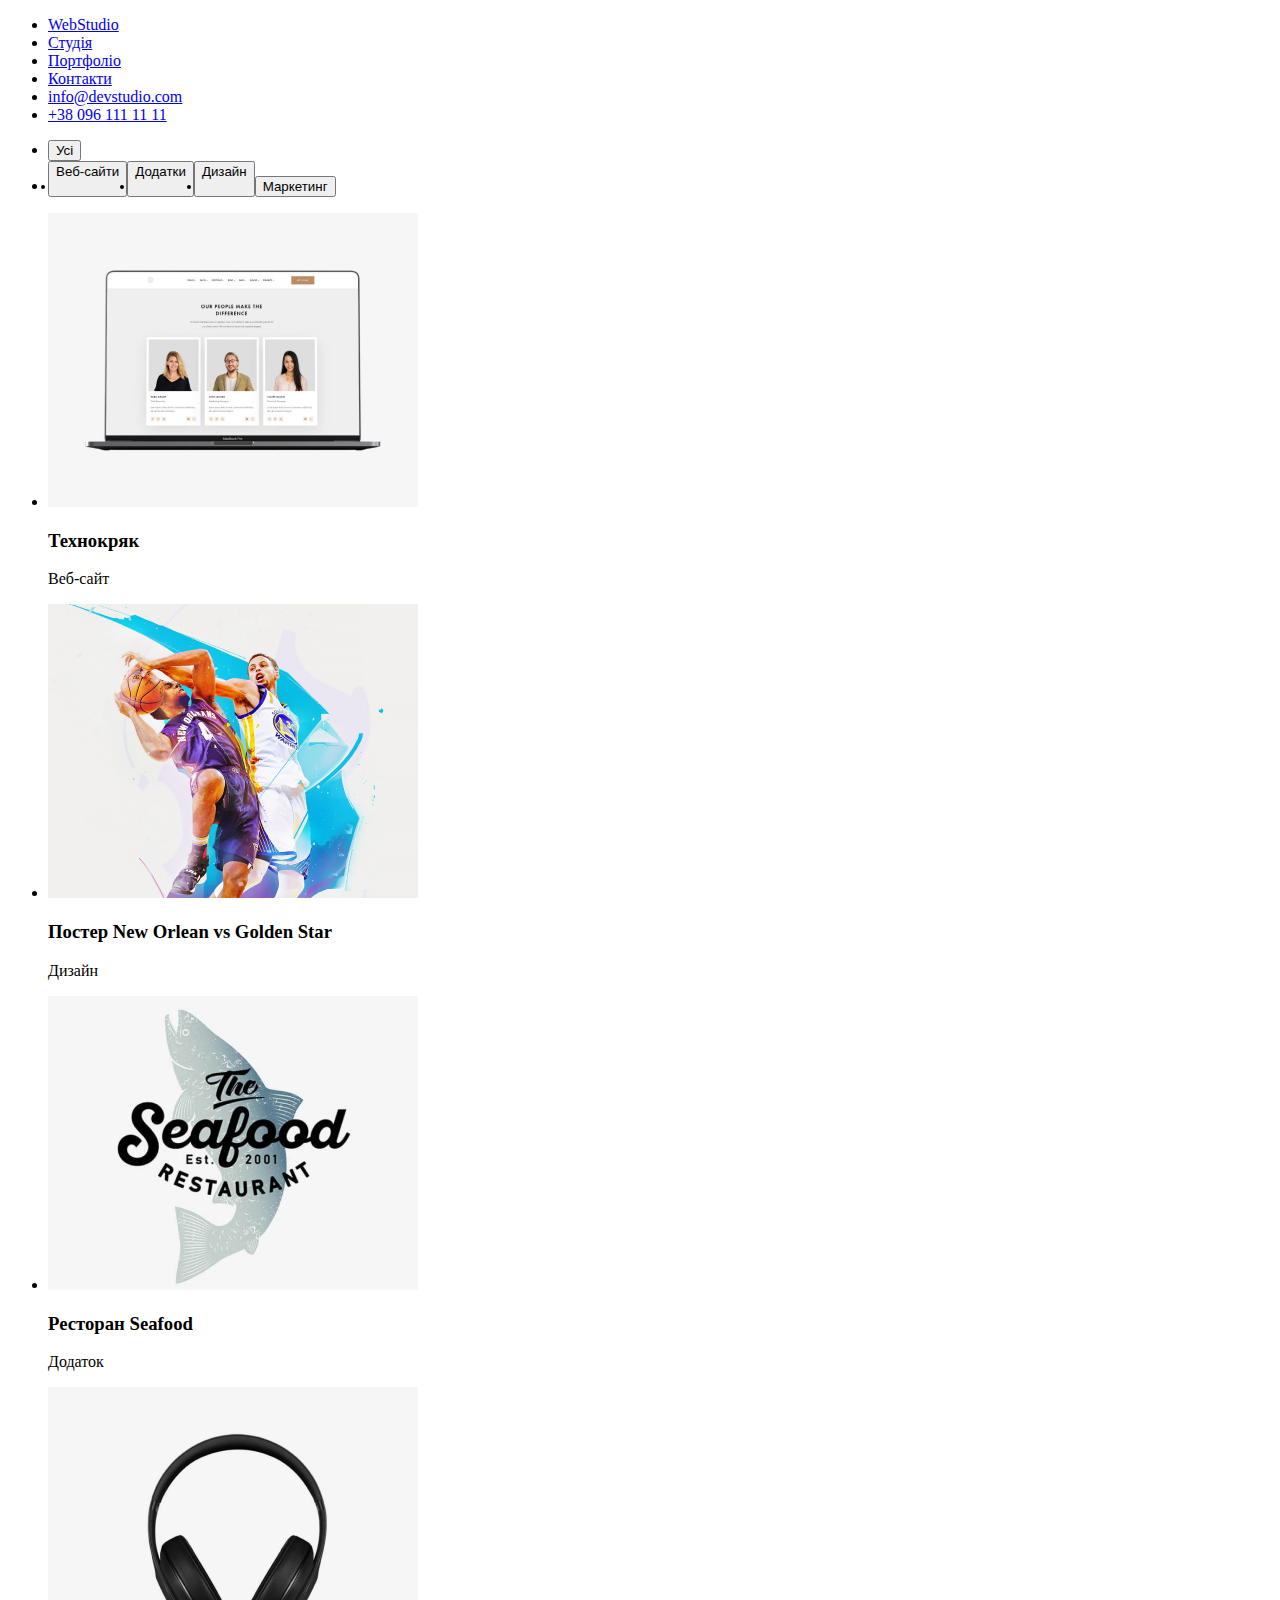
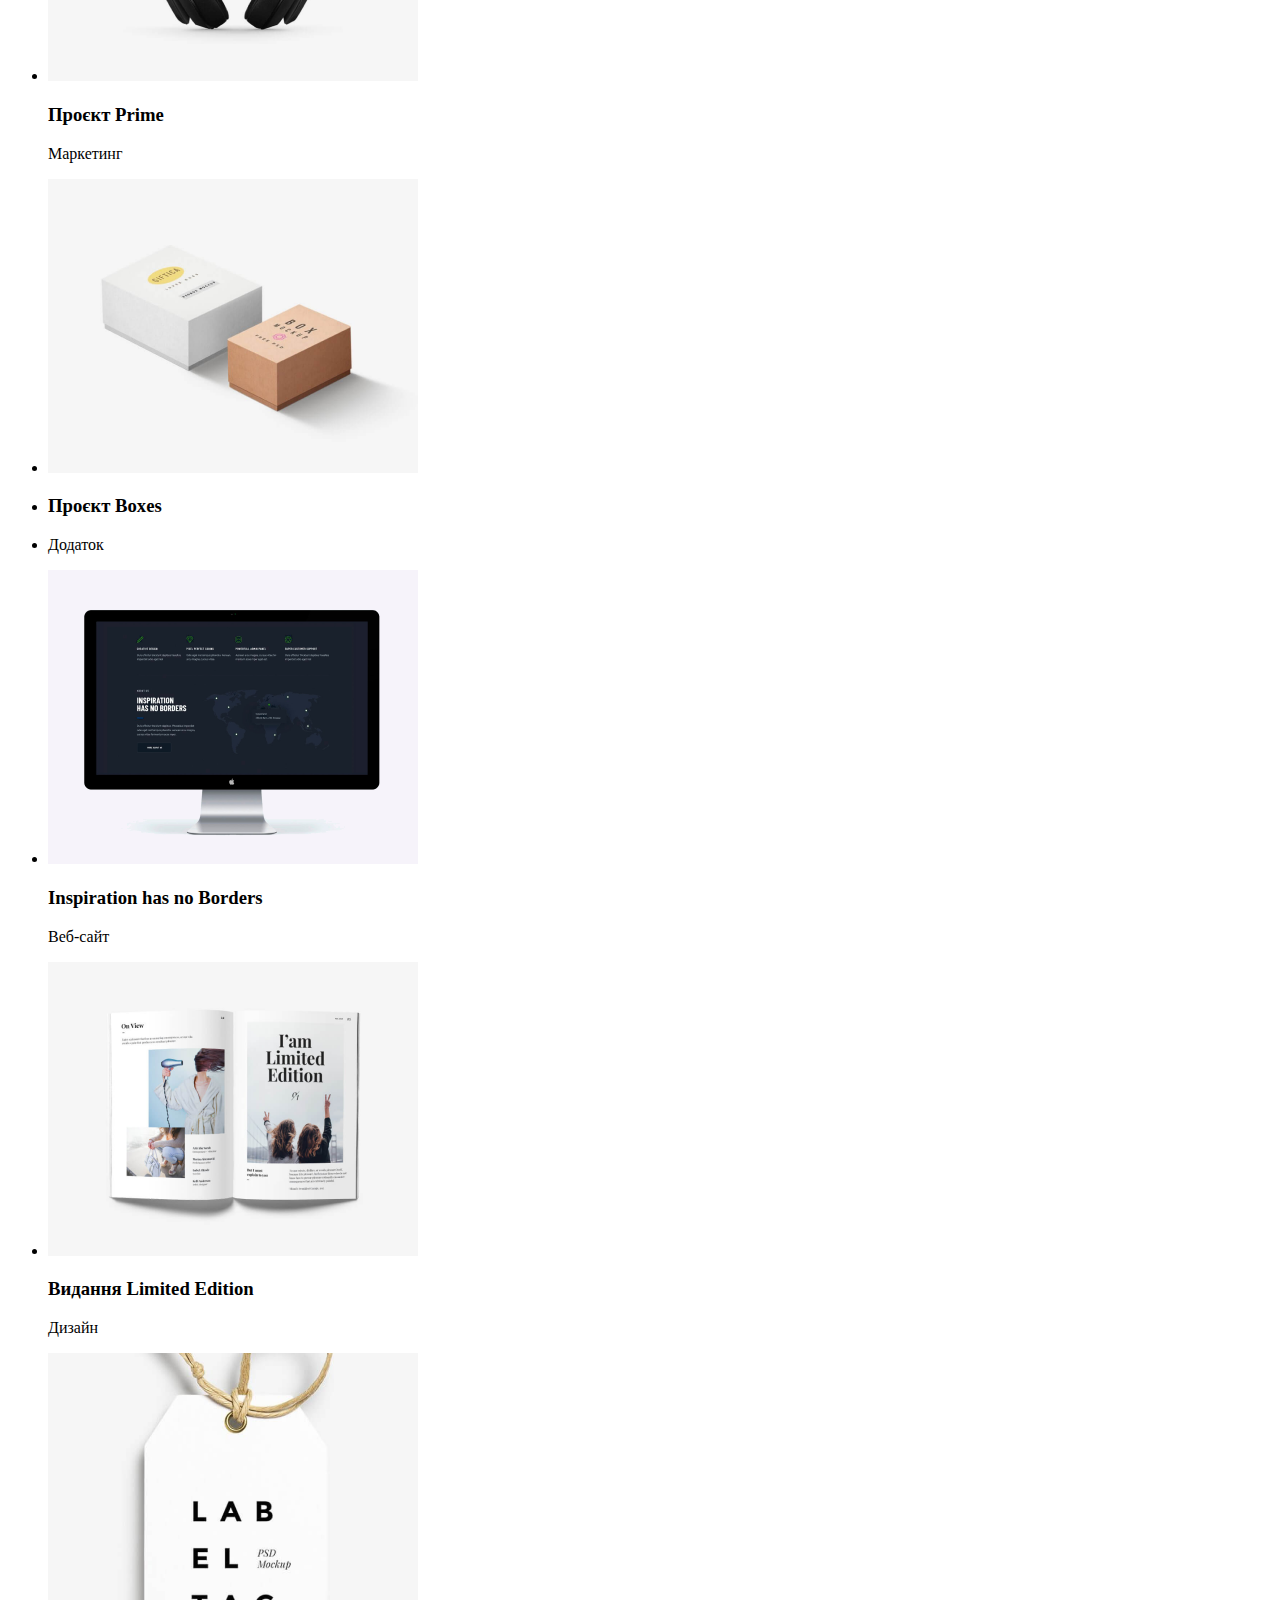
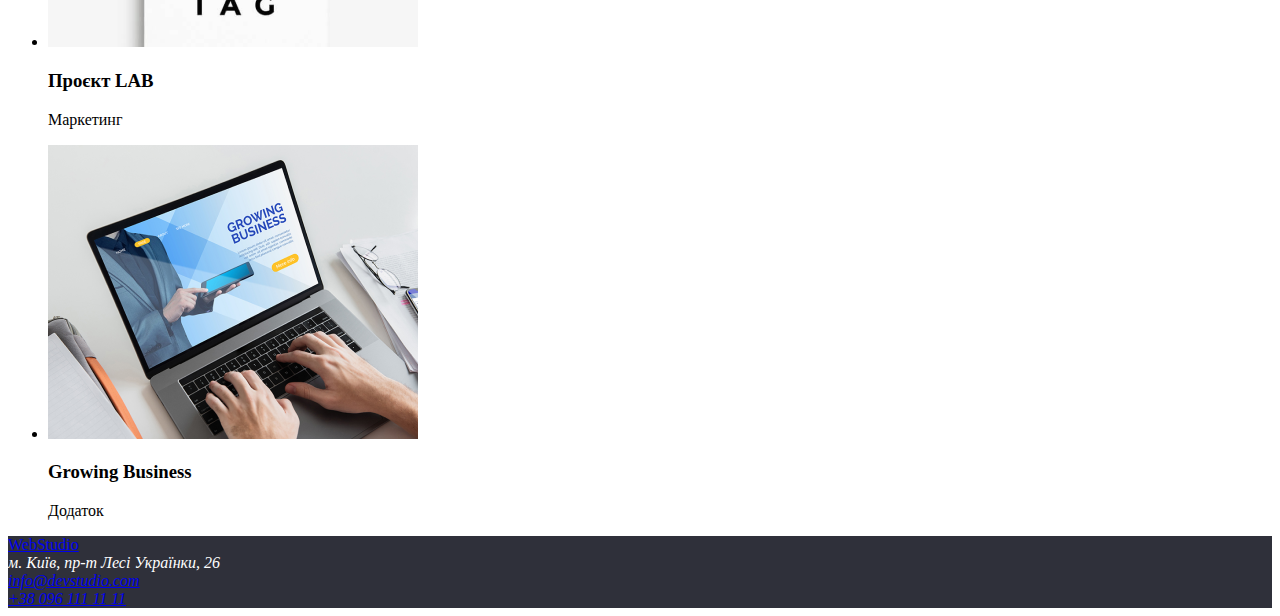
==== portfolio.html @ 8cd543cf "fix" ====
<!DOCTYPE html>
<html lang="uk">
<head>
    <meta charset="UTF-8">
    <meta name="viewport" content="width=device-width, initial-scale=1.0">
    <link rel="stylesheet" href="./portfolio.css">
    <title>Document</title>
</head>
<body>
    <header>
        <nav>
            <ul>
                <li>
                    <a href="./index.html">WebStudio</a>
                </li>
                <li>
                    <a href="#">Студія</a>
                </li>
                <li>
                    <a href="./portfolio.html">Портфоліо</a>
                </li>
                <li>
                    <a href="#">Контакти</a>
                </li>
                <li>
                    <a href="mailto: info@devstudio.com">info@devstudio.com</a>
                </li>
                <li>
                    <a href="tel: +380961111111">+38 096 111 11 11</a>
                </li>
            </ul>
        </nav>
    </header>
    <main>
        <section>
            <ul class="button">
       <li> <button>Усі</button></li>
       <li> <button>Веб-сайти</button</li>
       <li> <button>Додатки</button</li>
       <li> <button>Дизайн</button</li>
       <li> <button>Маркетинг</button</li>
        </ul>
       <ul>
        <li> <img src="./img/imgf1.png" alt="Технокряк">
        <h3>Технокряк</h3>
        <p>Веб-сайт</p></li>
       <li> <img src="./img/imgf2.png" alt="Постер New Orlean vs Golden Star">
        <h3>Постер New Orlean vs Golden Star</h3>
        <p>Дизайн</p></li>
       <li> <img src="./img/imgf3.png" alt="Ресторан Seafood">
        <h3>Ресторан Seafood</h3>
        <p>Додаток</p></li>
       <li> <img src="./img/imgf4.png" alt="Проєкт Prime">
        <h3>Проєкт Prime</h3>
        <p>Маркетинг</p></li>
       <li> <img src="./img/imgi.png" alt="Проєкт Boxes">
       <li> <h3>Проєкт Boxes</h3>
       <li> <p>Додаток</p></li>
       <li> <img src="./img/imgf5.png" alt="Inspiration has no Borders">
        <h3>Inspiration has no Borders</h3>
        <p>Веб-сайт</p></li>
       <li> <img src="./img/imgf7.png" alt="Видання Limited Edition">
        <h3>Видання Limited Edition</h3>
        <p>Дизайн</p></li>
       <li> <img src="./img/imgf8.png" alt="Проєкт LAB">
        <h3>Проєкт LAB</h3>
        <p>Маркетинг</p></li>
       <li> <img src="./img/imgf9.png" alt="Growing Business">
        <h3>Growing Business</h3>
        <p>Додаток</p></li>
    </ul>
    </section>
    </main>
    <footer>
        <a href="#">WebStudio</a>
     
        <address>
                м. Київ, пр-т Лесі Українки, 26
        
        <br><a href="malito: info@devstudio.com">info@devstudio.com</a>
        
        
        <br><a href="tel:+380961111111">+38 096 111 11 11</a>
        
    </address>
    </footer>

</body>
</html>
---- portfolio.css ----
footer{
    background-color: #2F303A;
    color: white;
}
.button button:hover {
    background-color: #2196F3
}
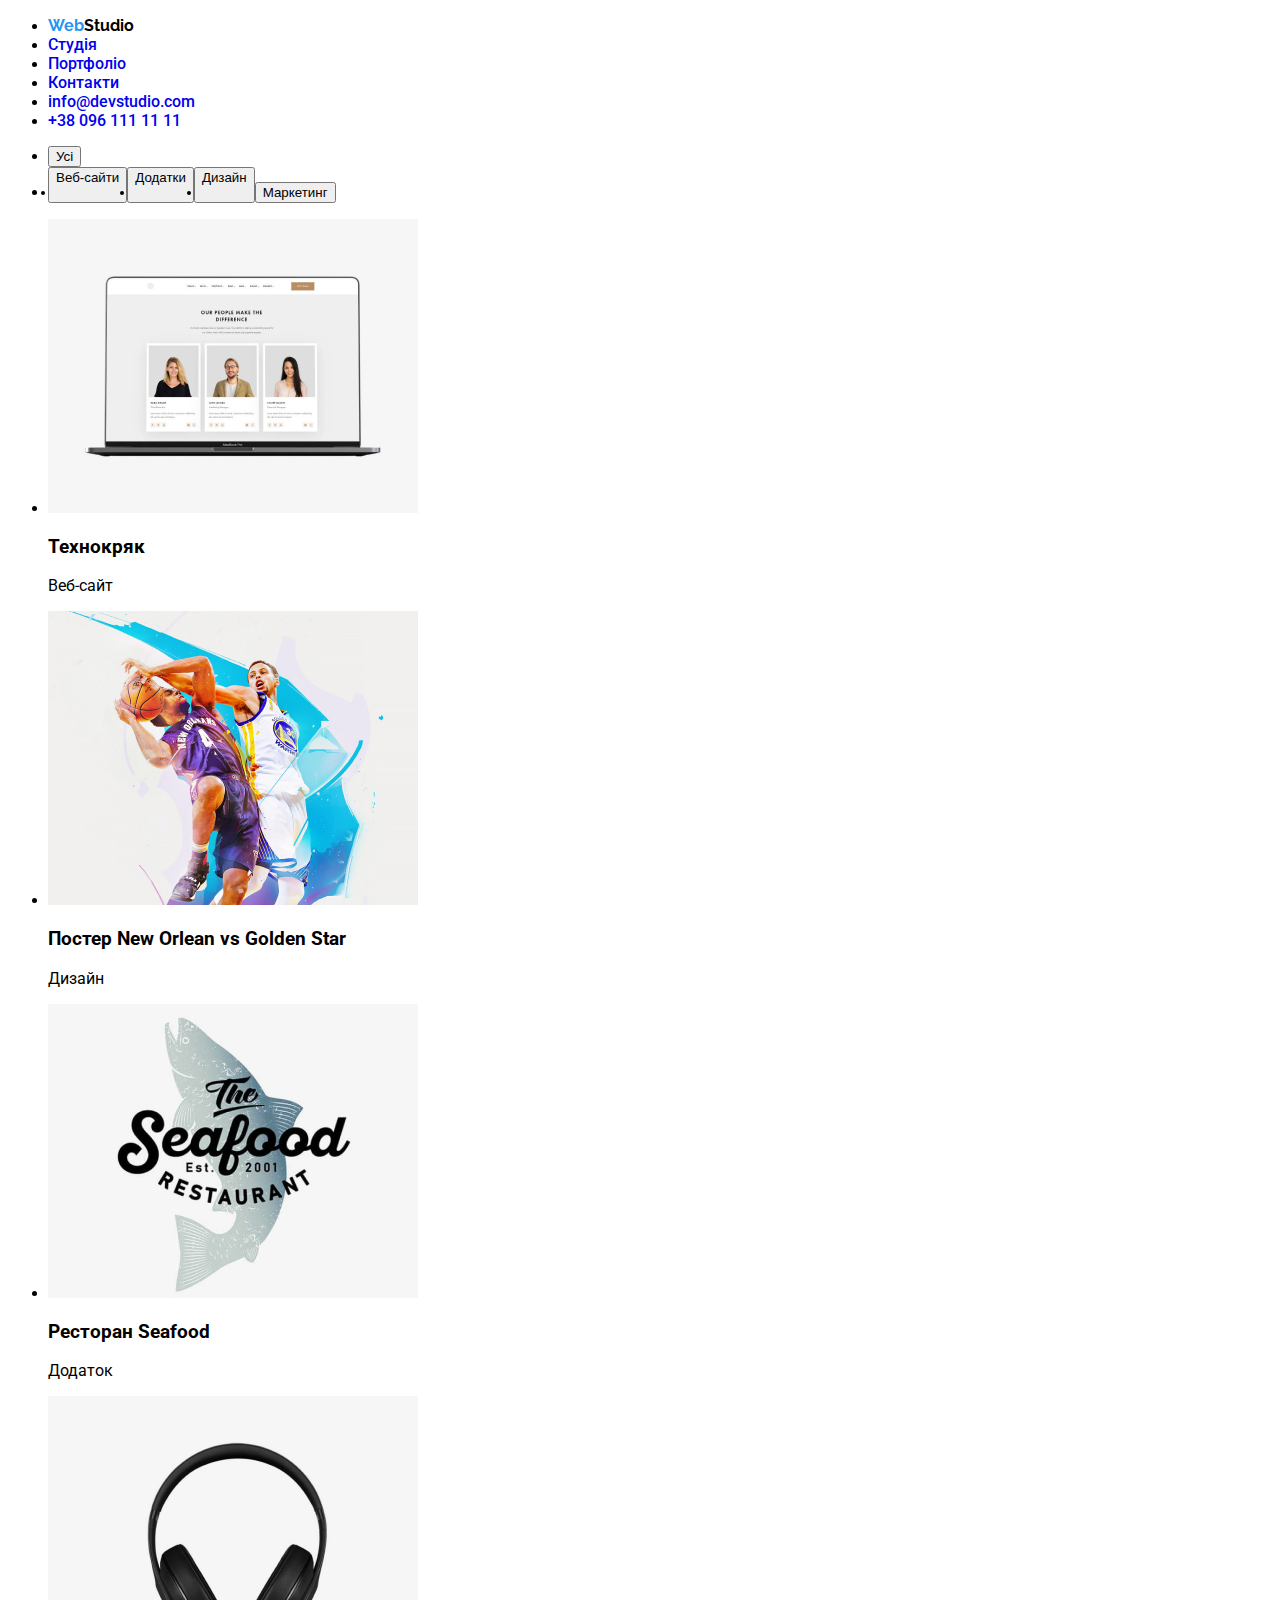
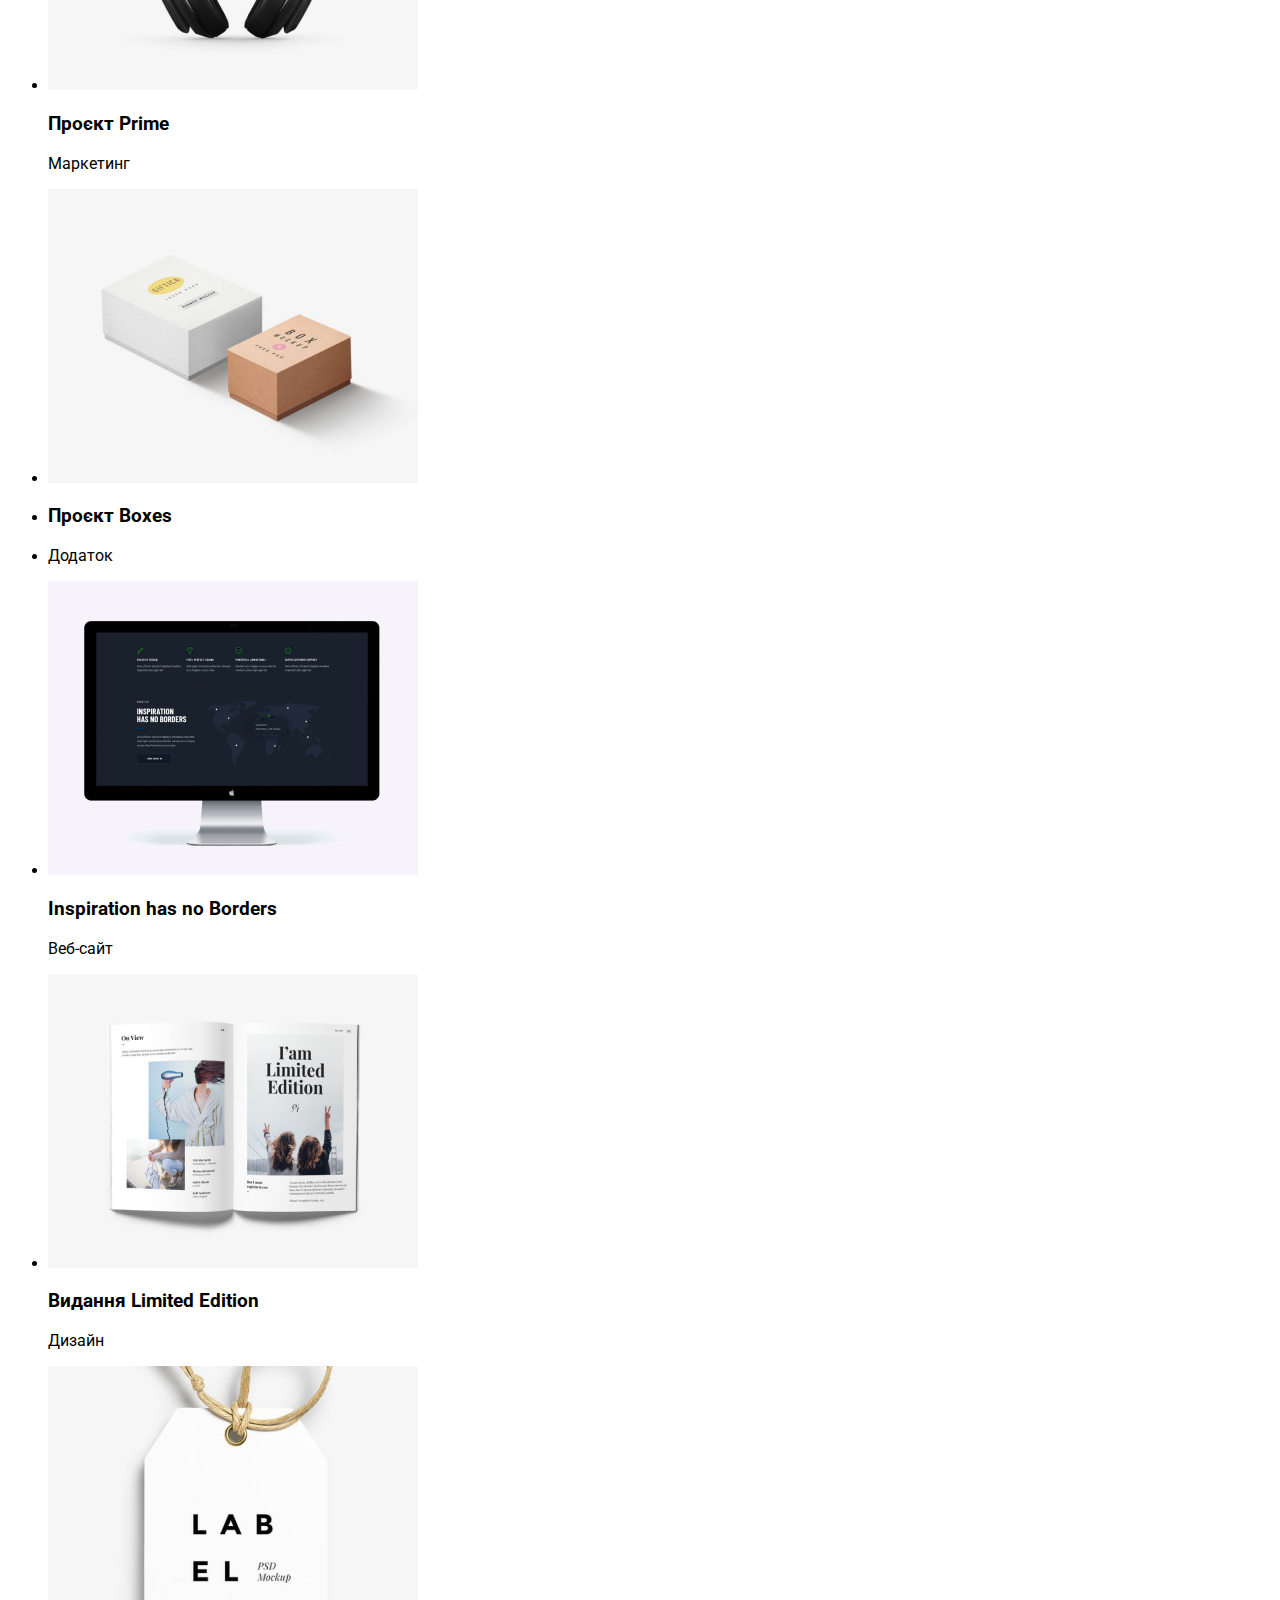
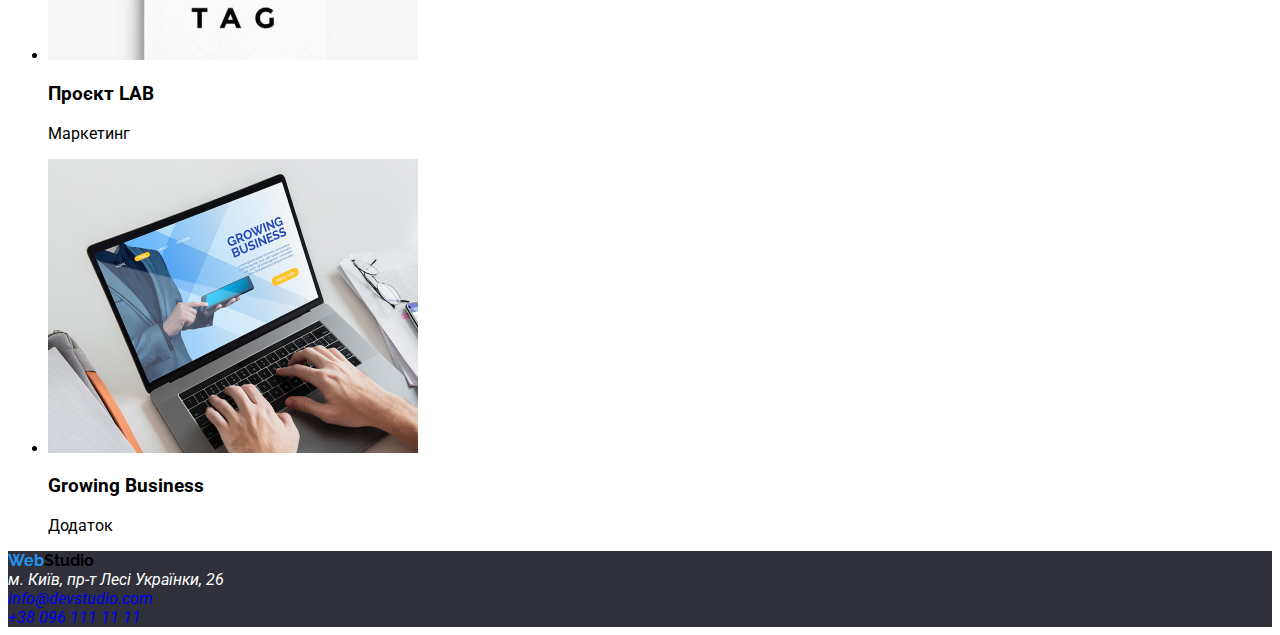
==== commit 2a04ef36: "fix bag" ====
--- a/portfolio.html
+++ b/portfolio.html
@@ -3,6 +3,12 @@
 <head>
     <meta charset="UTF-8">
     <meta name="viewport" content="width=device-width, initial-scale=1.0">
+    <link rel="preconnect" href="https://fonts.googleapis.com">
+    <link rel="preconnect" href="https://fonts.gstatic.com" crossorigin>
+    <link href="https://fonts.googleapis.com/css2?family=Raleway:ital,wght@0,100..900;1,100..900&display=swap" rel="stylesheet">
+    <link rel="preconnect" href="https://fonts.googleapis.com">
+    <link rel="preconnect" href="https://fonts.gstatic.com" crossorigin>
+    <link href="https://fonts.googleapis.com/css2?family=Raleway:ital,wght@0,100..900;1,100..900&family=Roboto:ital,wght@0,100;0,300;0,400;0,500;0,700;0,900;1,100;1,300;1,400;1,500;1,700;1,900&display=swap" rel="stylesheet">
     <link rel="stylesheet" href="./portfolio.css">
     <title>Document</title>
 </head>
@@ -11,22 +17,22 @@
         <nav>
             <ul>
                 <li>
-                    <a href="./index.html">WebStudio</a>
+                    <a class="blue-black" href="#"><span class="blue">Web</span><span class="black2">Studio</span></a>
                 </li>
                 <li>
-                    <a href="#">Студія</a>
+                    <a class="Medium" href="#">Студія</a>
                 </li>
                 <li>
-                    <a href="./portfolio.html">Портфоліо</a>
+                    <a class="Medium" href="./portfolio.html">Портфоліо</a>
                 </li>
                 <li>
-                    <a href="#">Контакти</a>
+                    <a class="Medium" href="#">Контакти</a>
                 </li>
                 <li>
-                    <a href="mailto: info@devstudio.com">info@devstudio.com</a>
+                    <a class="Medium" href="mailto: info@devstudio.com">info@devstudio.com</a>
                 </li>
                 <li>
-                    <a href="tel: +380961111111">+38 096 111 11 11</a>
+                    <a class="Medium" href="tel: +380961111111">+38 096 111 11 11</a>
                 </li>
             </ul>
         </nav>
@@ -72,15 +78,15 @@
     </section>
     </main>
     <footer>
-        <a href="#">WebStudio</a>
+        <a class="blue-black" href="#"><span class="blue">Web</span><span class="black2">Studio</span></a>
      
-        <address>
+        <address class="Regular">
                 м. Київ, пр-т Лесі Українки, 26
         
-        <br><a href="malito: info@devstudio.com">info@devstudio.com</a>
+        <br><a class="Regular" href="malito: info@devstudio.com">info@devstudio.com</a>
         
         
-        <br><a href="tel:+380961111111">+38 096 111 11 11</a>
+        <br><a class="Regular" href="tel:+380961111111">+38 096 111 11 11</a>
         
     </address>
     </footer>
--- a/portfolio.css
+++ b/portfolio.css
@@ -4,4 +4,41 @@
 }
 .button button:hover {
     background-color: #2196F3
-}+}
+
+.blue {
+    color: #2196F3;
+  }
+  
+  .black2 {
+    color: black;
+  }
+
+  .blue-black {
+    font-family: 'Raleway', sans-serif;
+    font-weight: 700;
+  }
+
+  a {
+    text-decoration: none;
+  }
+
+  h3 {
+    font-family: 'Roboto', sans-serif;
+    font-weight: 700;
+  }
+
+  p {
+    font-family: 'Roboto', sans-serif;
+    font-weight: 400;
+  }
+
+  .Medium {
+    font-family: 'Roboto', sans-serif;
+    font-weight: 500;
+  }
+
+  .Regular {
+    font-family: 'Roboto', sans-serif;
+    font-weight: 400; 
+  }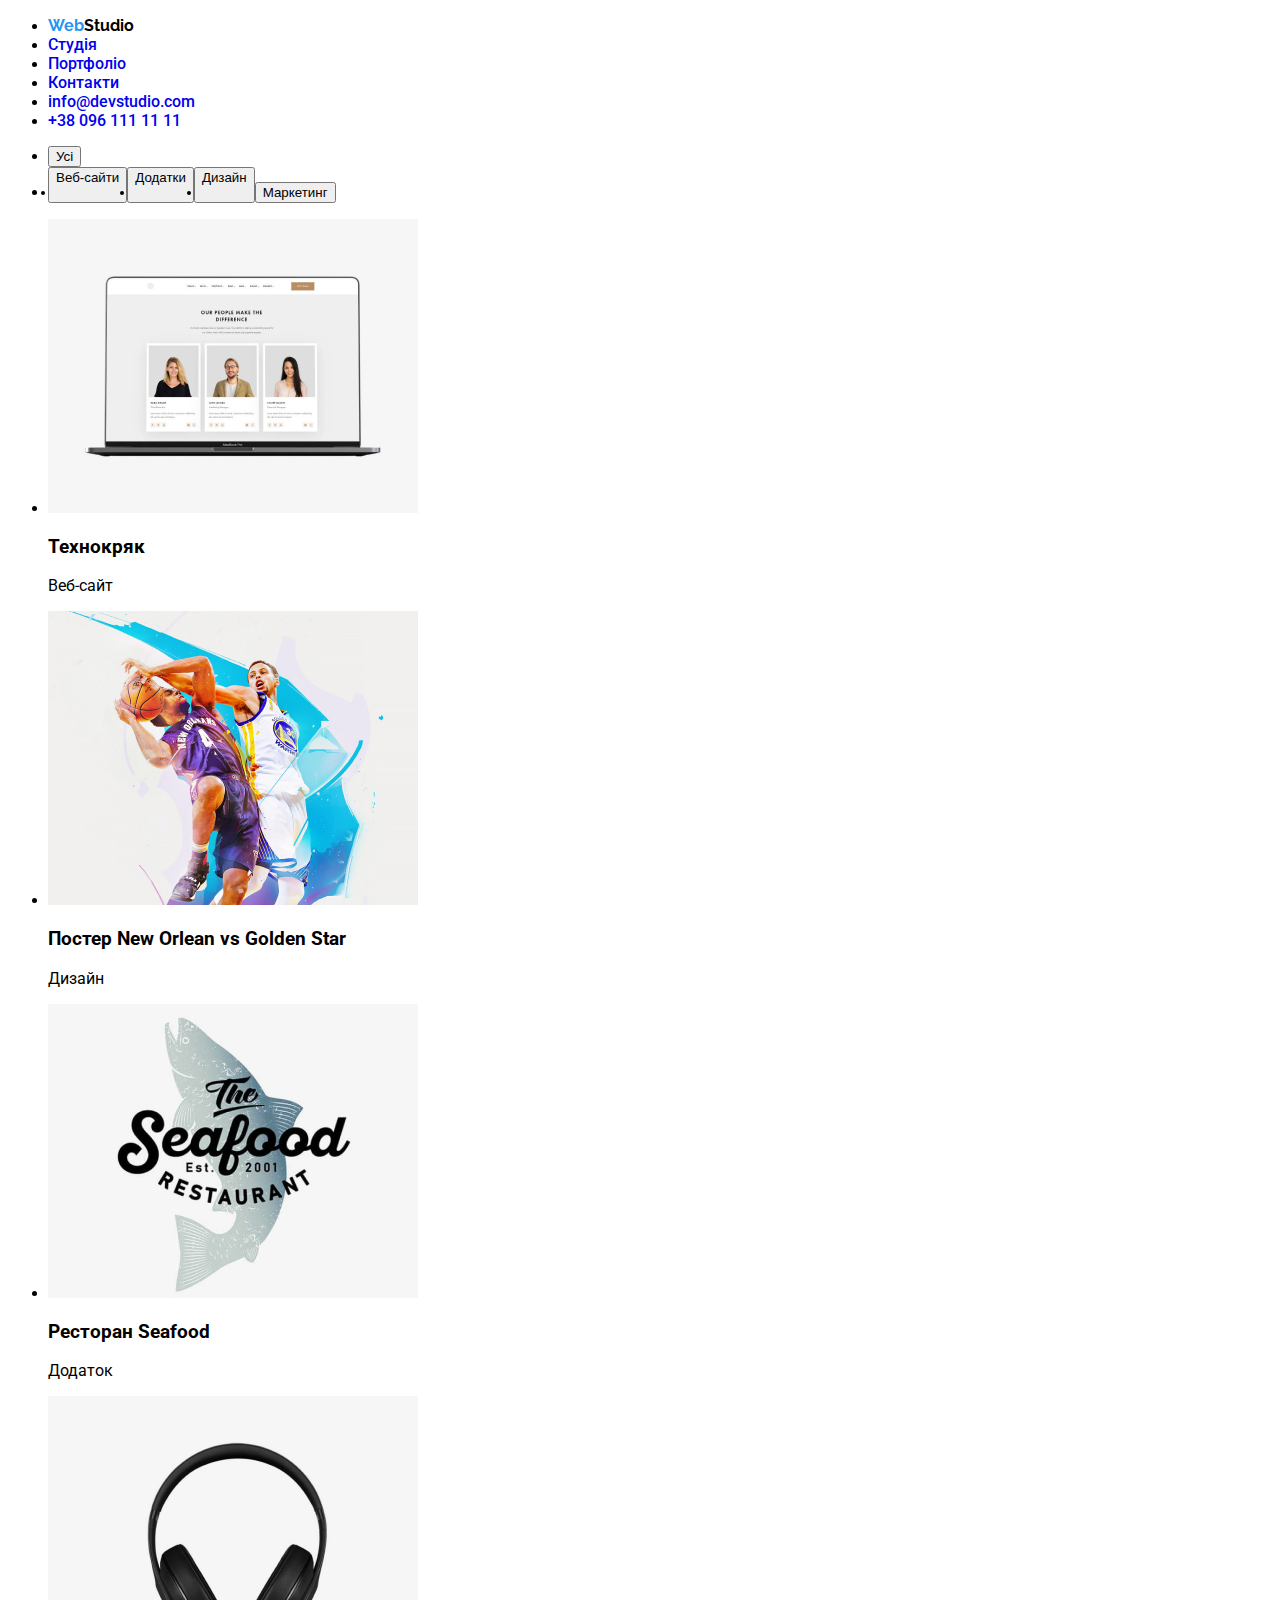
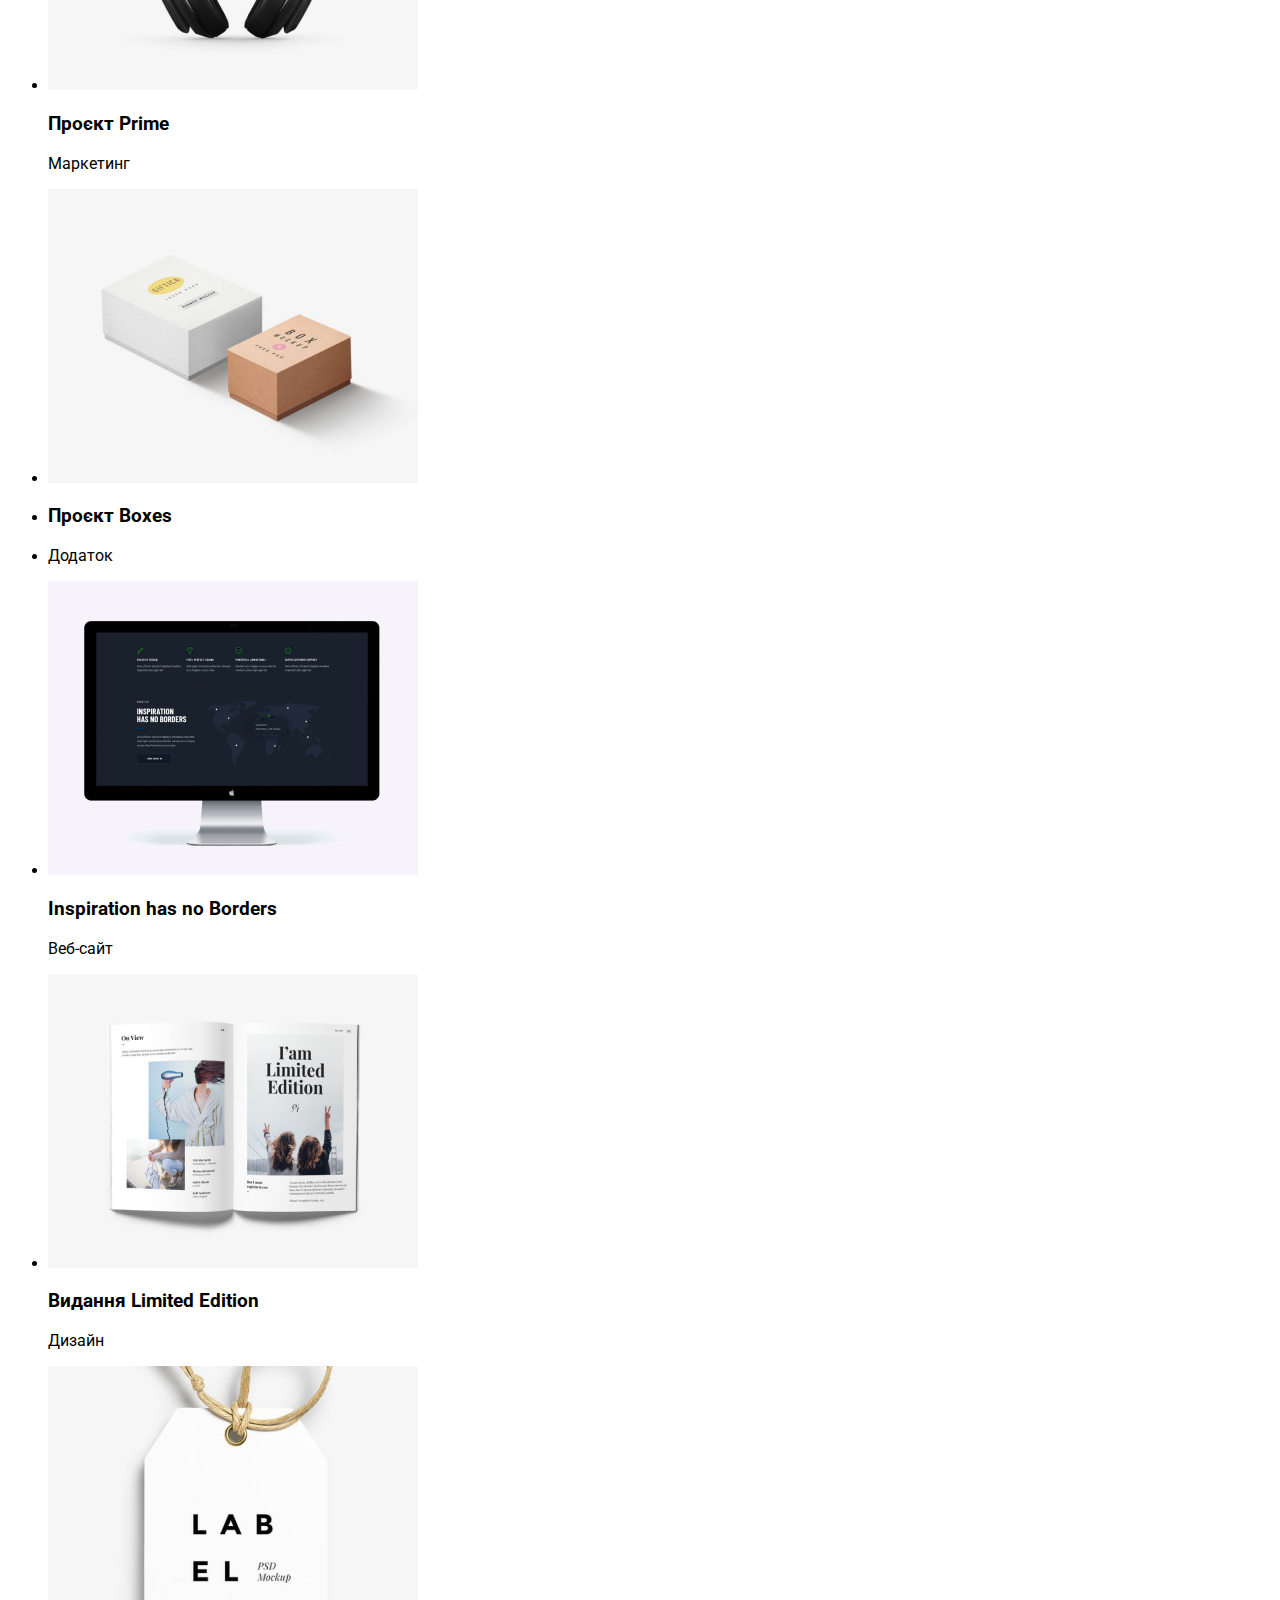
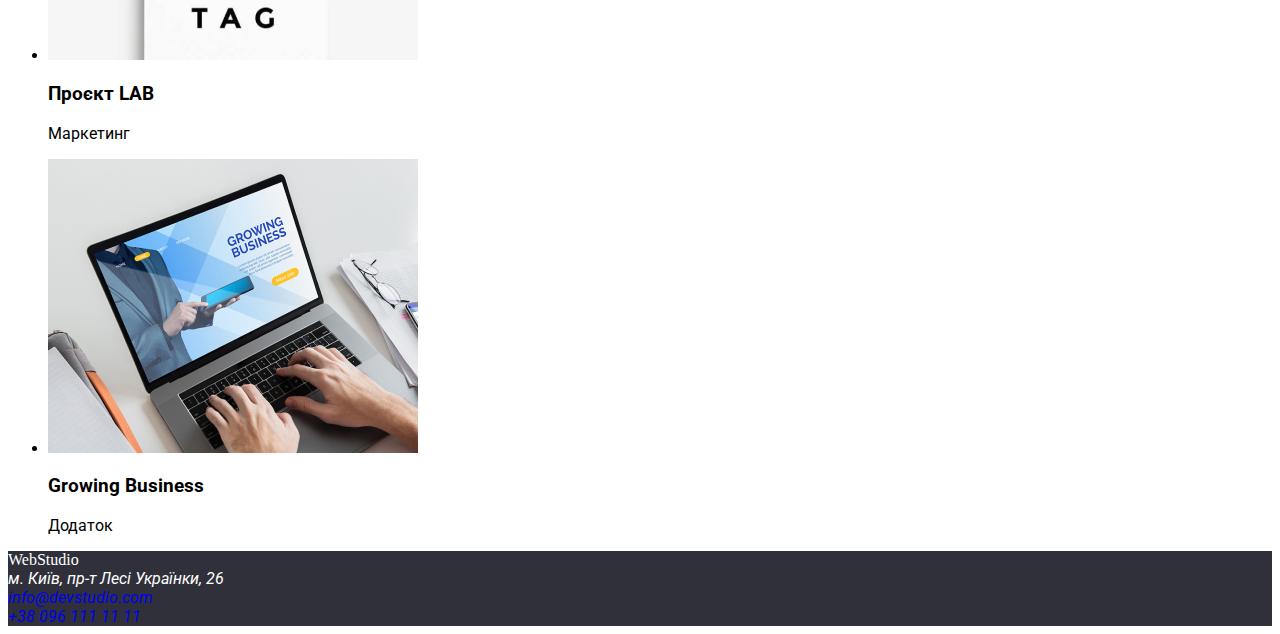
==== commit 8b473508: "fix" ====
--- a/portfolio.html
+++ b/portfolio.html
@@ -78,7 +78,7 @@
     </section>
     </main>
     <footer>
-        <a class="blue-black" href="#"><span class="blue">Web</span><span class="black2">Studio</span></a>
+        <a href="#" class="white">WebStudio</a>
      
         <address class="Regular">
                 м. Київ, пр-т Лесі Українки, 26
--- a/portfolio.css
+++ b/portfolio.css
@@ -41,4 +41,8 @@
   .Regular {
     font-family: 'Roboto', sans-serif;
     font-weight: 400; 
+  }
+
+  .white {
+    color: white;
   }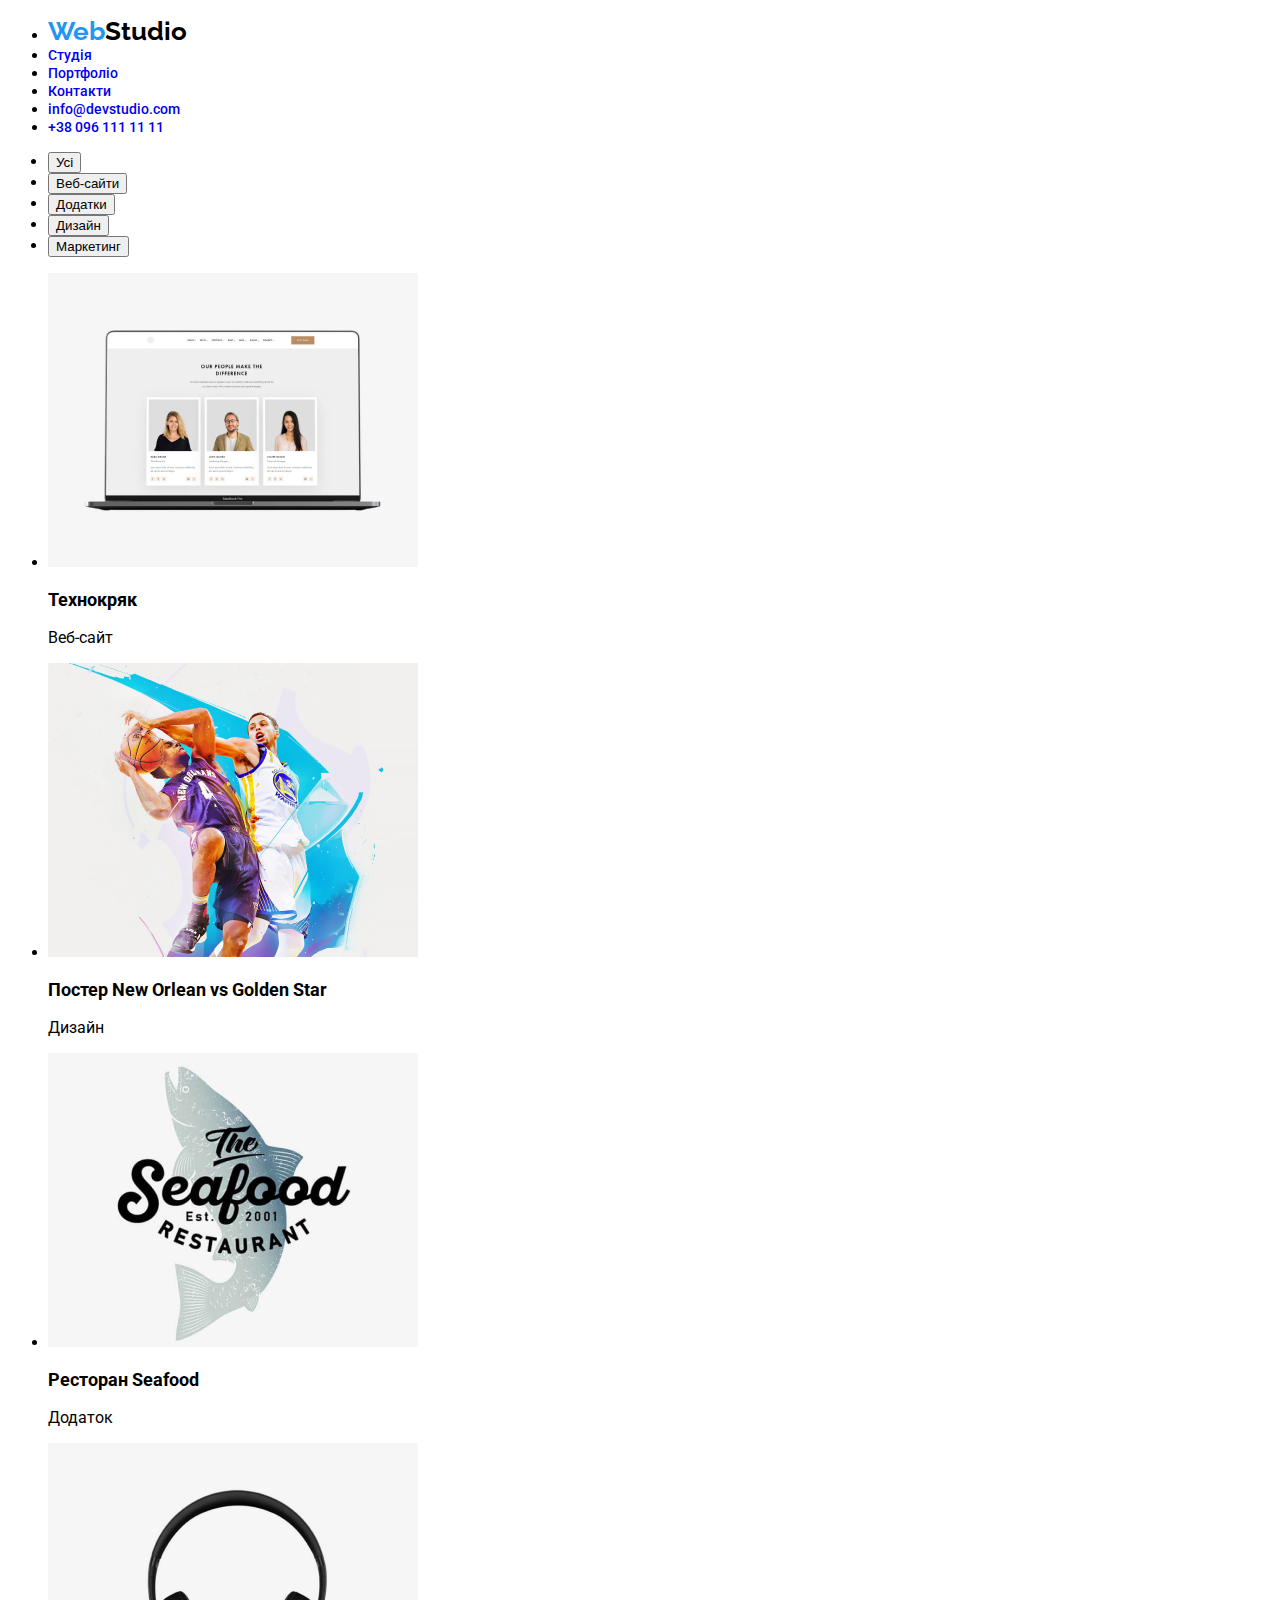
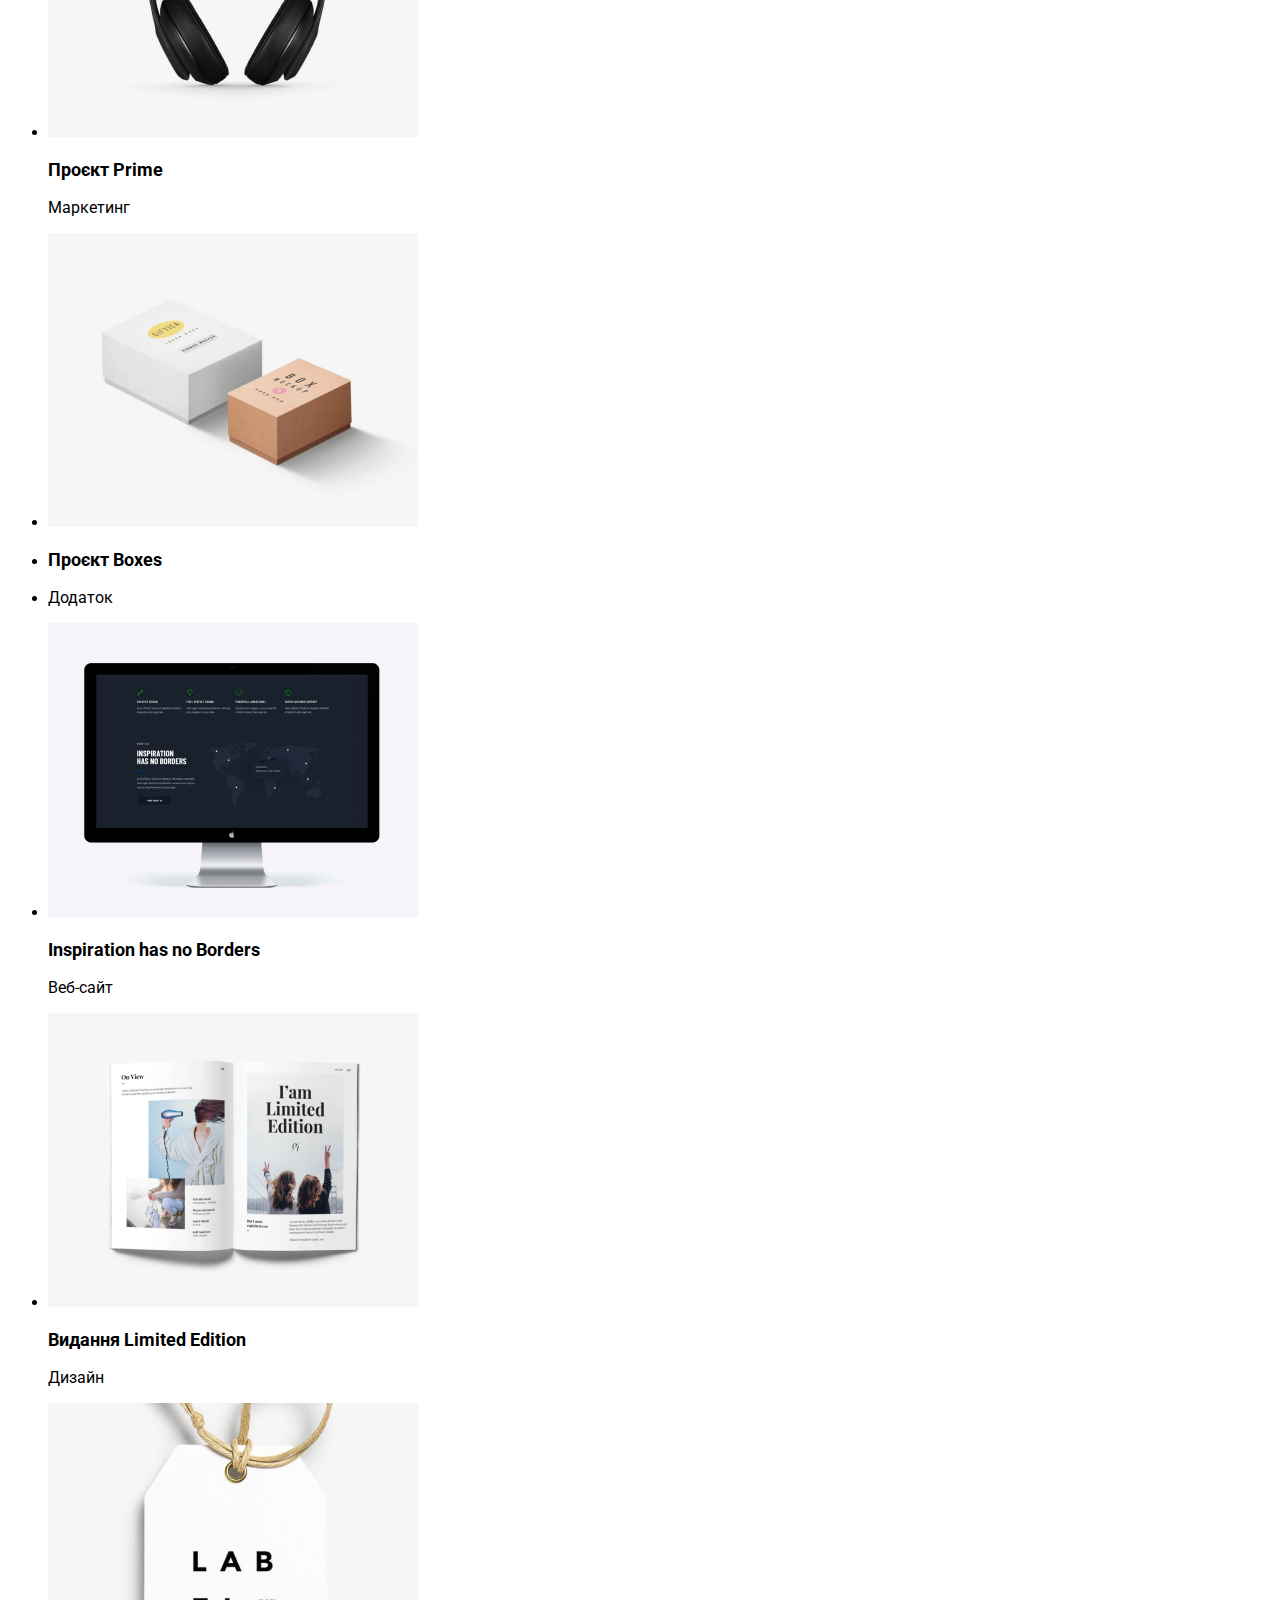
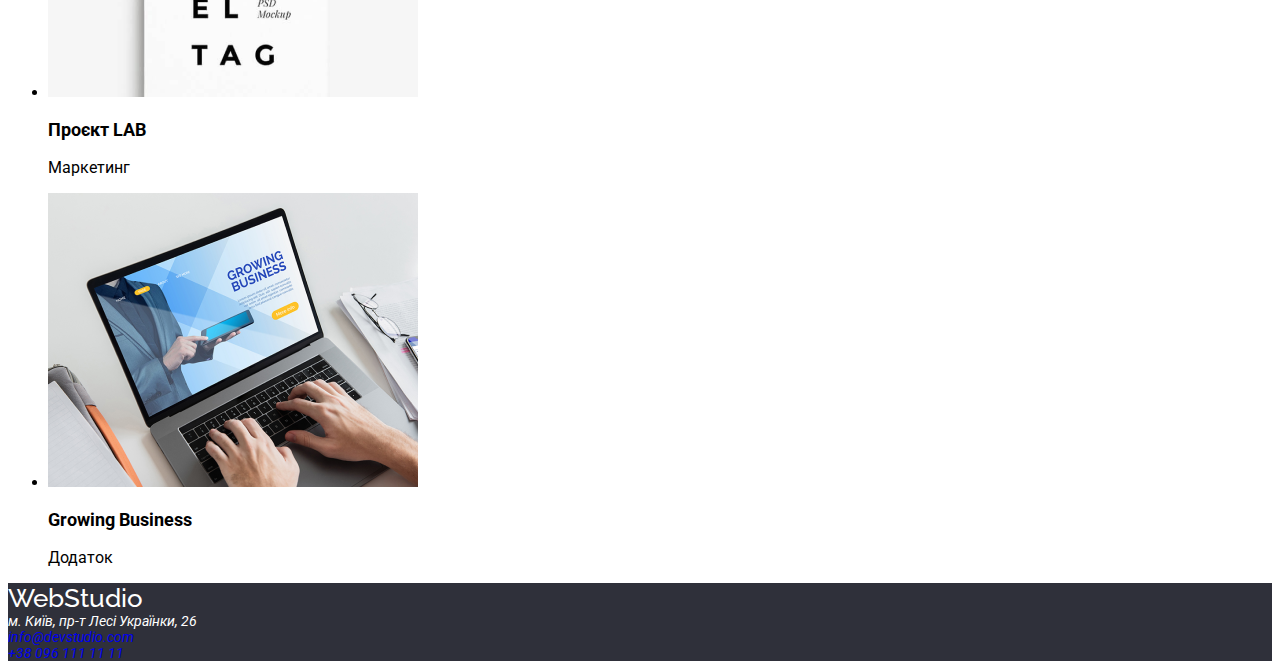
==== commit 6b2f94f1: "fix" ====
--- a/portfolio.html
+++ b/portfolio.html
@@ -41,10 +41,10 @@
         <section>
             <ul class="button">
        <li> <button>Усі</button></li>
-       <li> <button>Веб-сайти</button</li>
-       <li> <button>Додатки</button</li>
-       <li> <button>Дизайн</button</li>
-       <li> <button>Маркетинг</button</li>
+       <li> <button>Веб-сайти</button></li>
+       <li> <button>Додатки</button></li>
+       <li> <button>Дизайн</button></li>
+       <li> <button>Маркетинг</button></li>
         </ul>
        <ul>
         <li> <img src="./img/imgf1.png" alt="Технокряк">
--- a/portfolio.css
+++ b/portfolio.css
@@ -4,6 +4,19 @@
 }
 .button button:hover {
     background-color: #2196F3
+}
+
+.white {
+  color: white;
+  font-family: 'Raleway', sans-serif;
+  font-weight: 500;
+  font-size: 26px;
+}
+
+.button {
+  font-family: 'Roboto', sans-serif;
+    font-weight: 500;
+    font-size: 16px;
 }
 
 .blue {
@@ -17,6 +30,7 @@
   .blue-black {
     font-family: 'Raleway', sans-serif;
     font-weight: 700;
+    font-size: 26px;
   }
 
   a {
@@ -26,23 +40,24 @@
   h3 {
     font-family: 'Roboto', sans-serif;
     font-weight: 700;
+    font-size: 18px;
   }
 
   p {
     font-family: 'Roboto', sans-serif;
     font-weight: 400;
+    font-size: 16px;
   }
 
   .Medium {
     font-family: 'Roboto', sans-serif;
     font-weight: 500;
+    font-size: 14px;
   }
 
   .Regular {
     font-family: 'Roboto', sans-serif;
     font-weight: 400; 
+    font-size: 14px;
   }
 
-  .white {
-    color: white;
-  }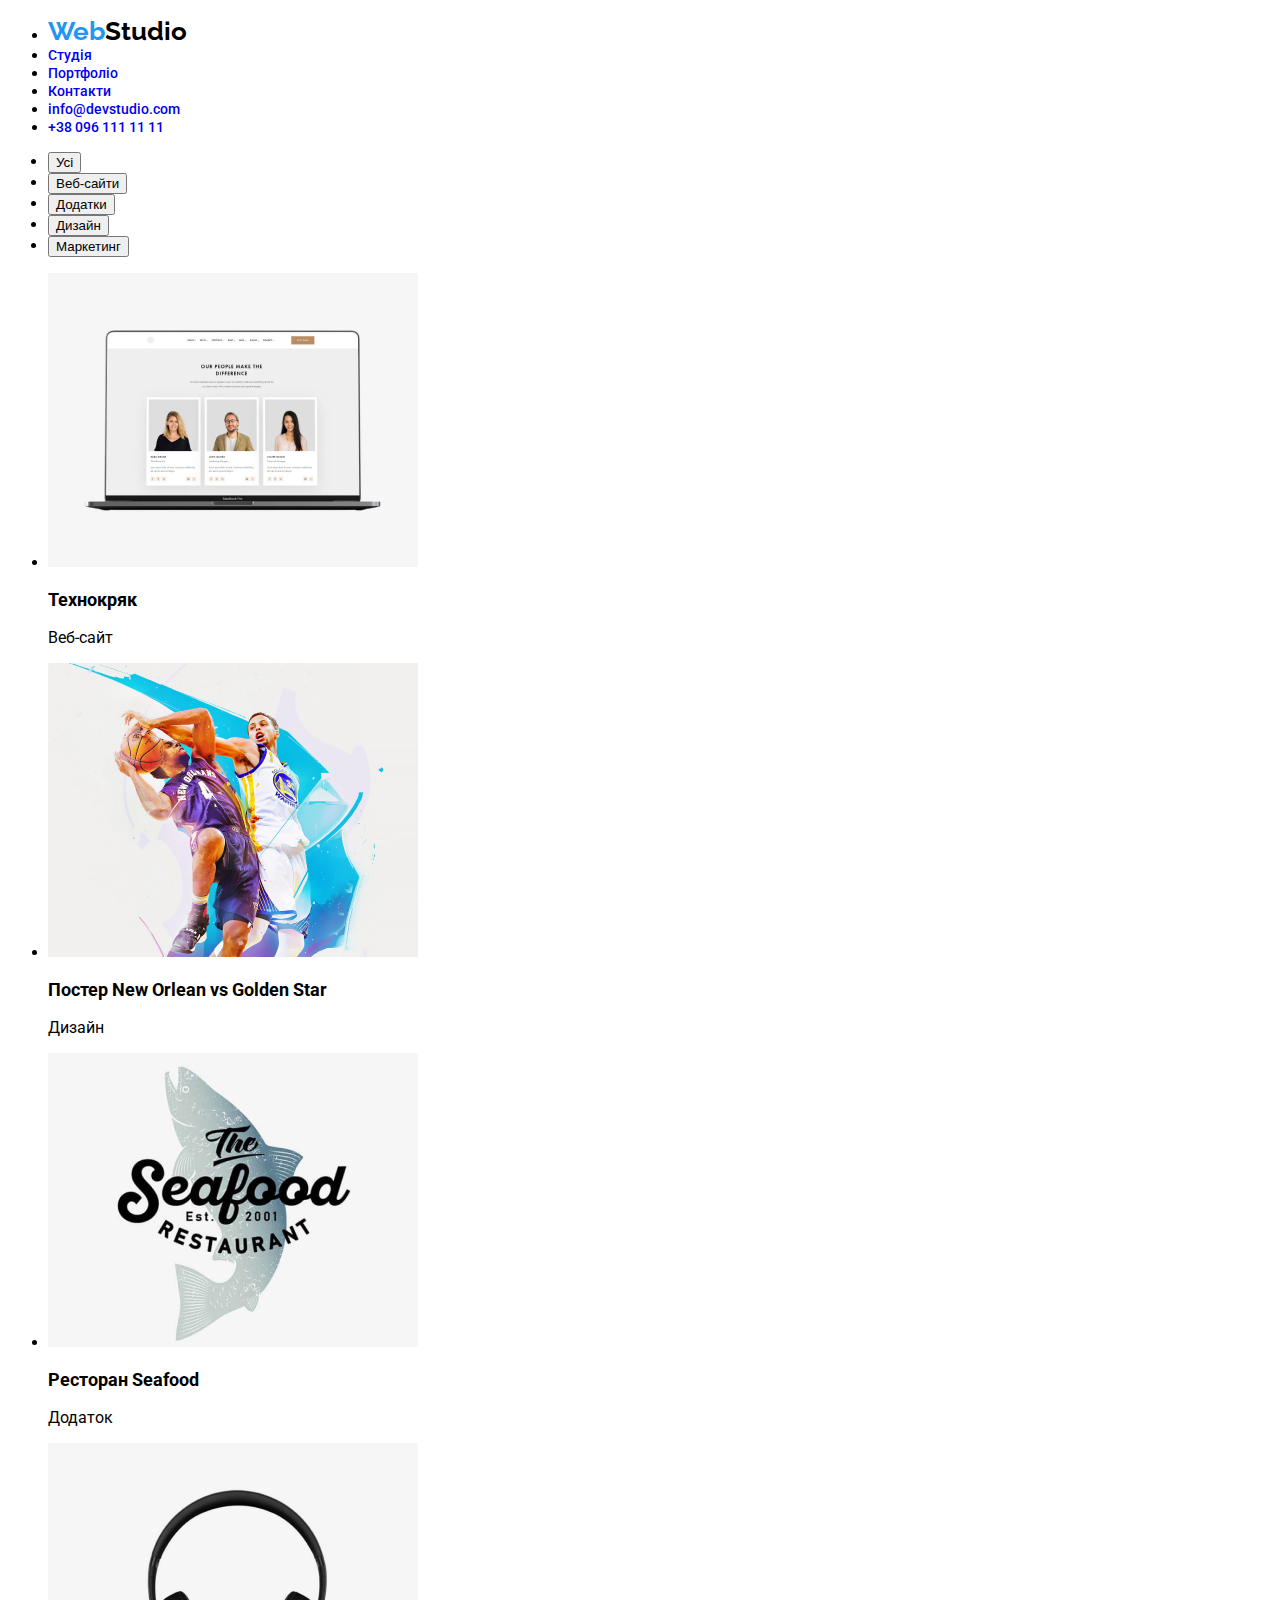
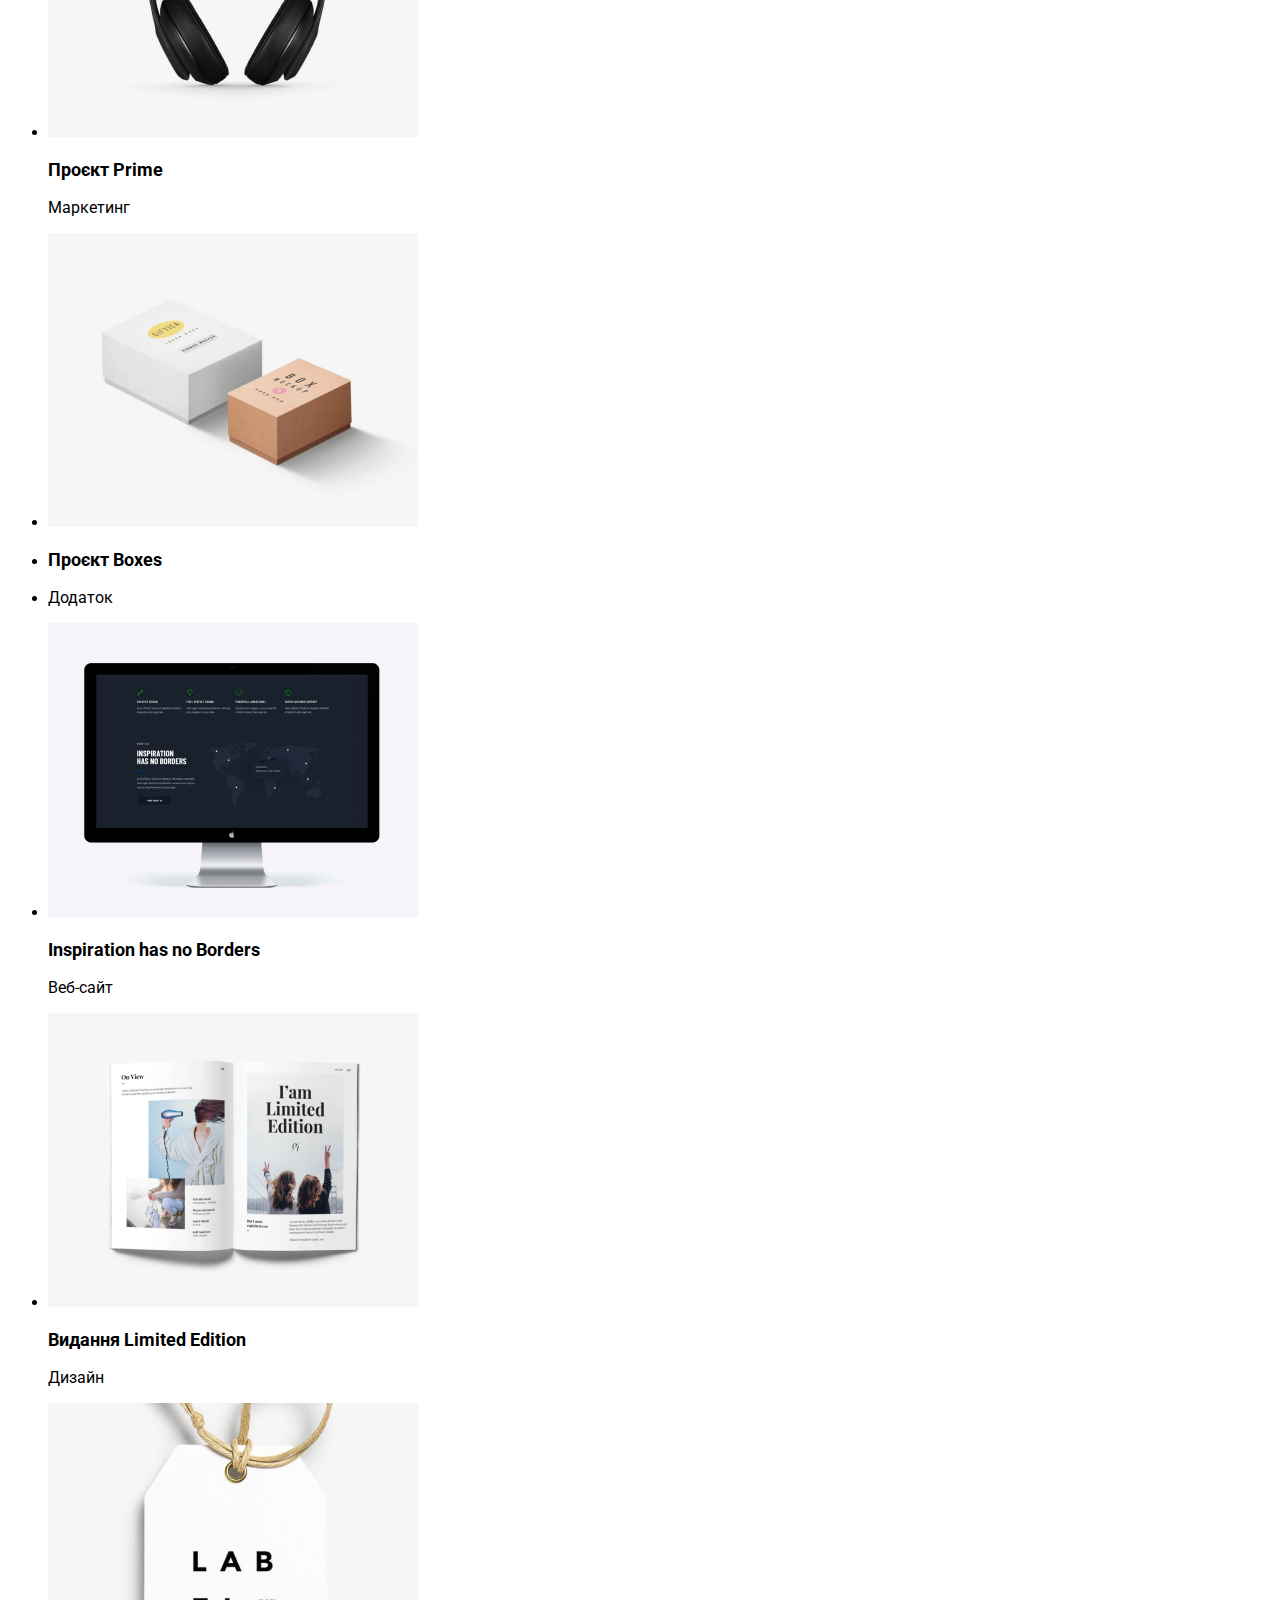
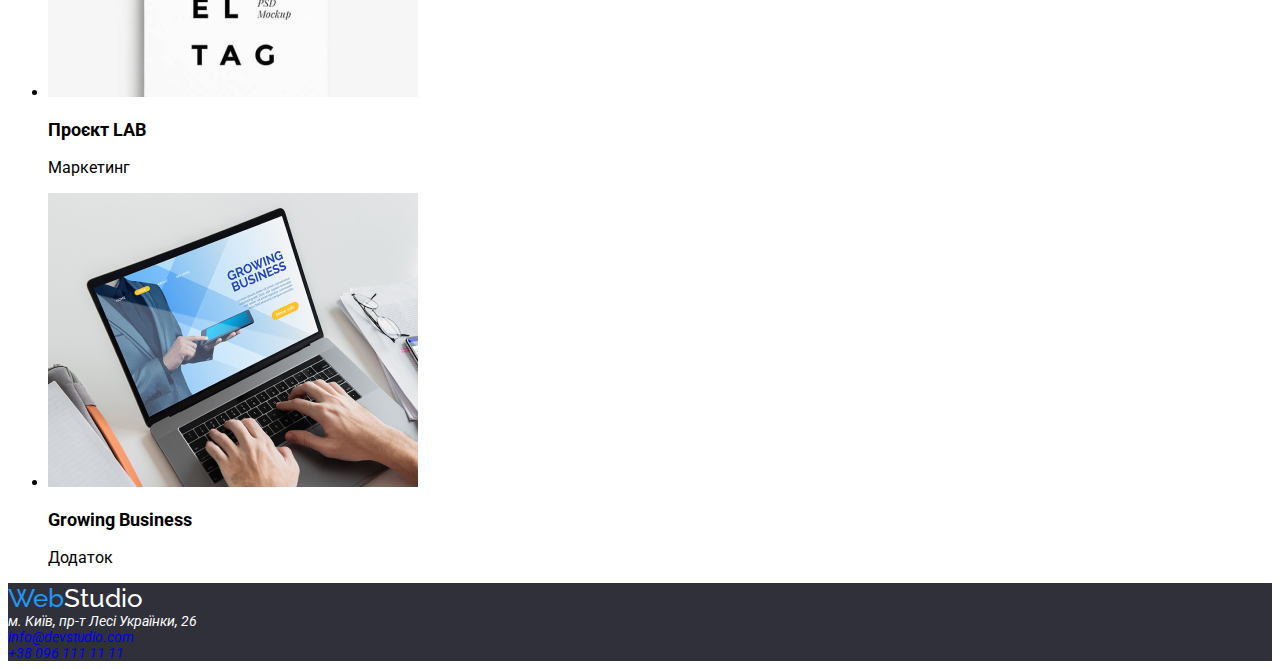
==== commit 337961c1: "fix" ====
--- a/portfolio.html
+++ b/portfolio.html
@@ -78,7 +78,7 @@
     </section>
     </main>
     <footer>
-        <a href="#" class="white">WebStudio</a>
+        <a href="#" class="white"><span class="footer-web">Web</span><span class="footer-studio">Studio</span></a>
      
         <address class="Regular">
                 м. Київ, пр-т Лесі Українки, 26
--- a/portfolio.css
+++ b/portfolio.css
@@ -11,6 +11,14 @@
   font-family: 'Raleway', sans-serif;
   font-weight: 500;
   font-size: 26px;
+}
+
+.footer-web {
+  color: #2196F3;
+}
+
+.footer-studio {
+  color: white;
 }
 
 .button {
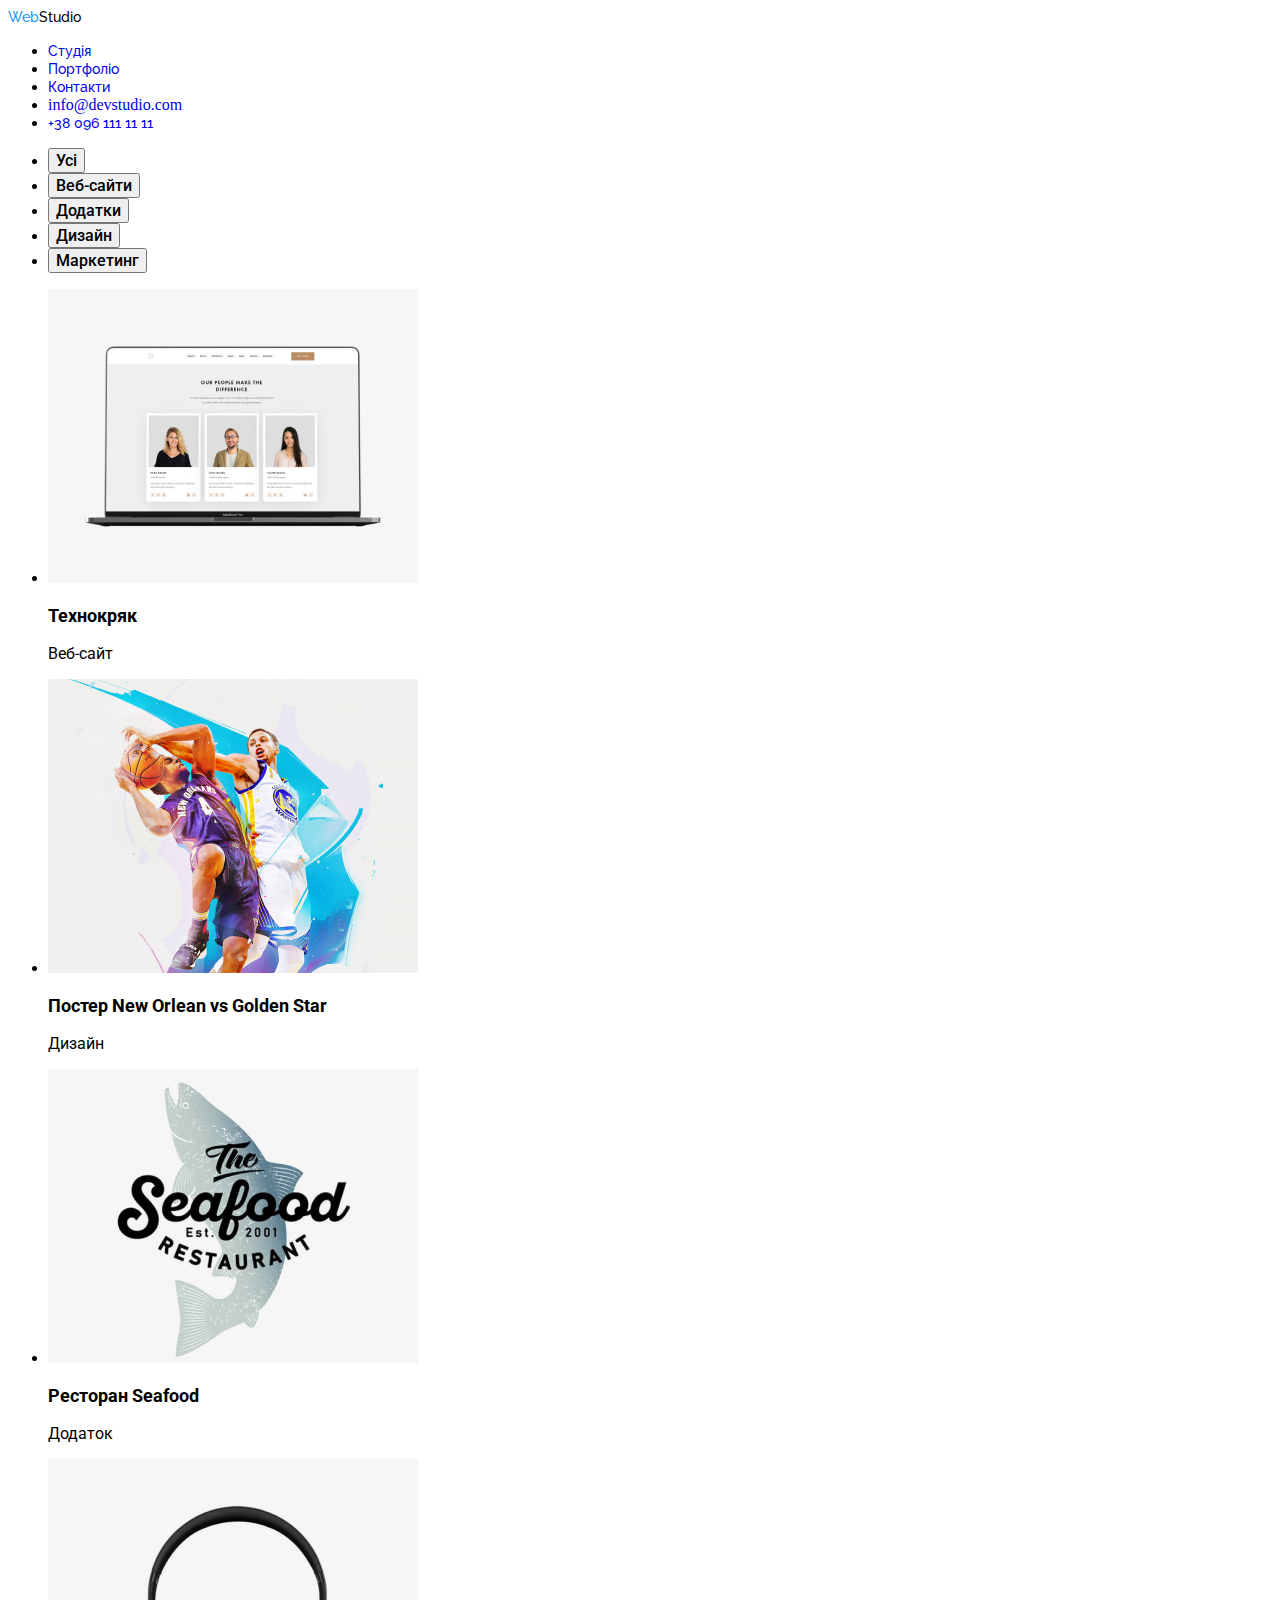
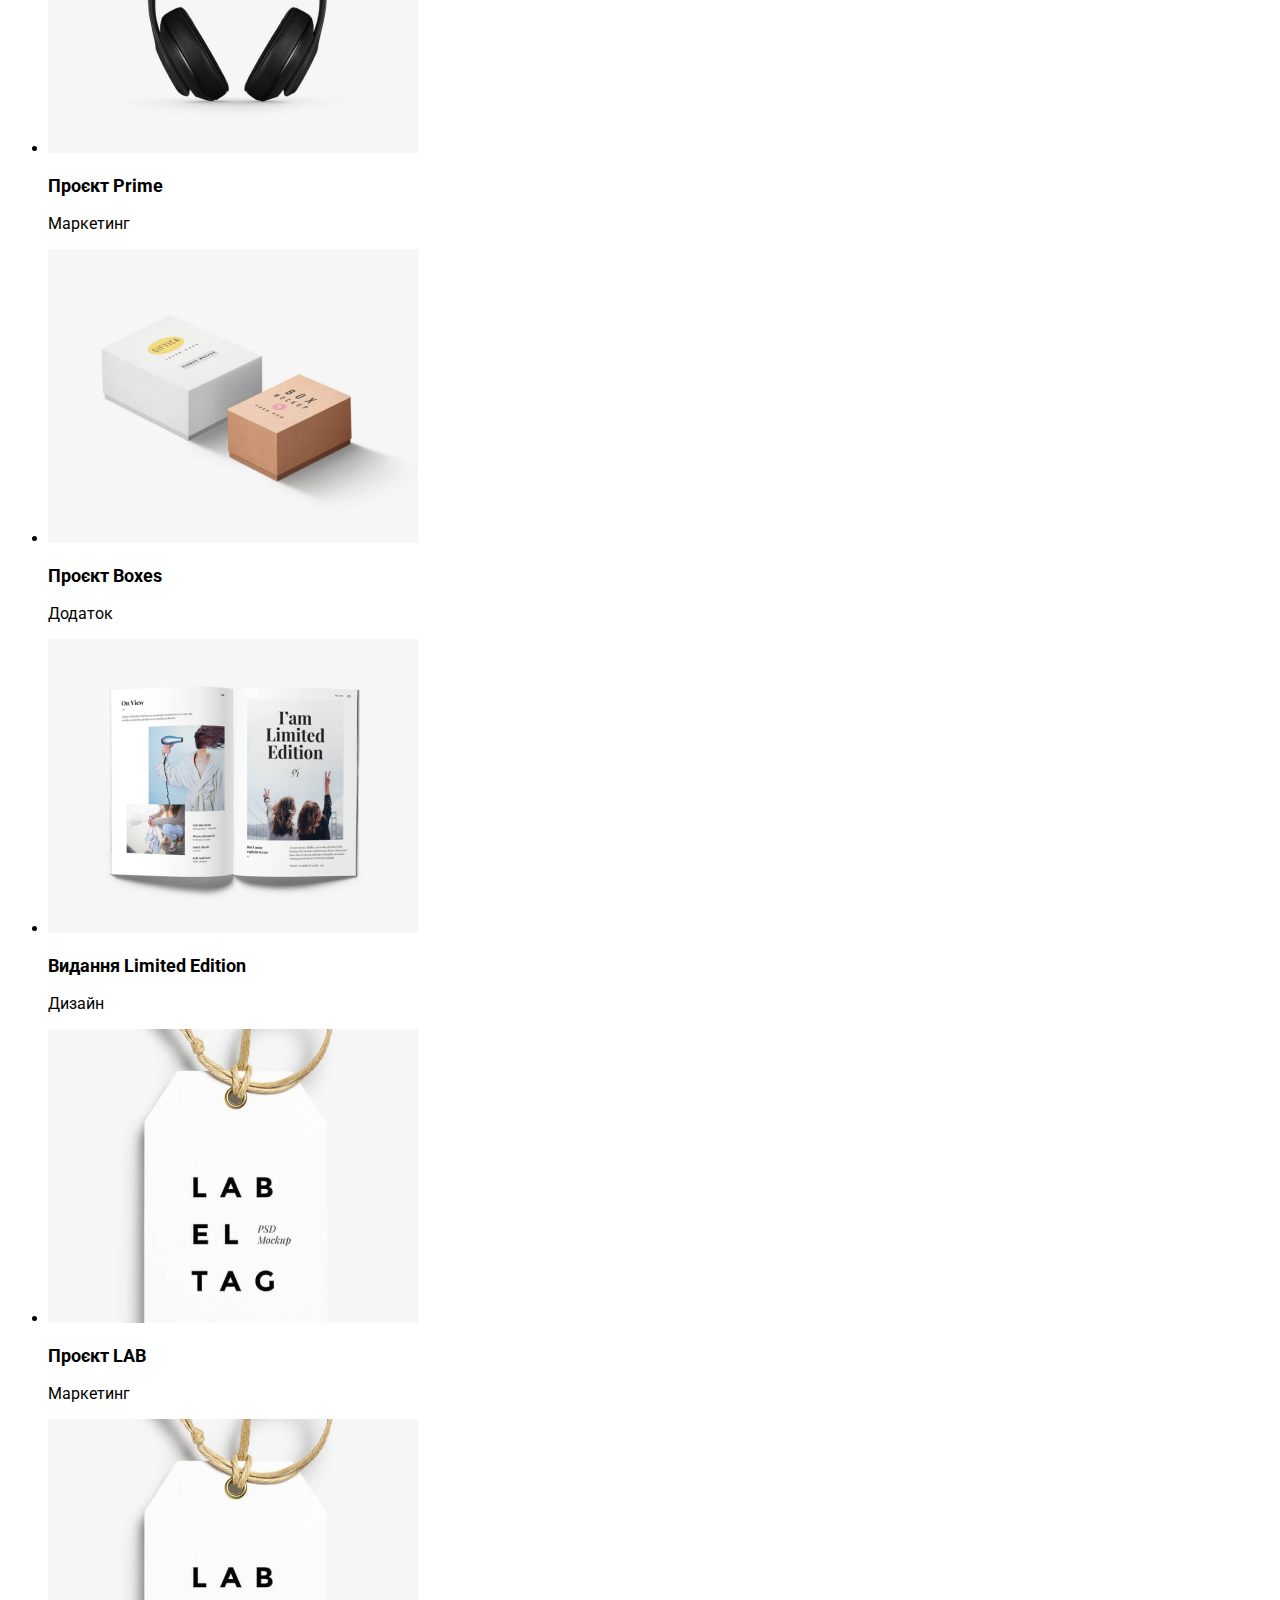
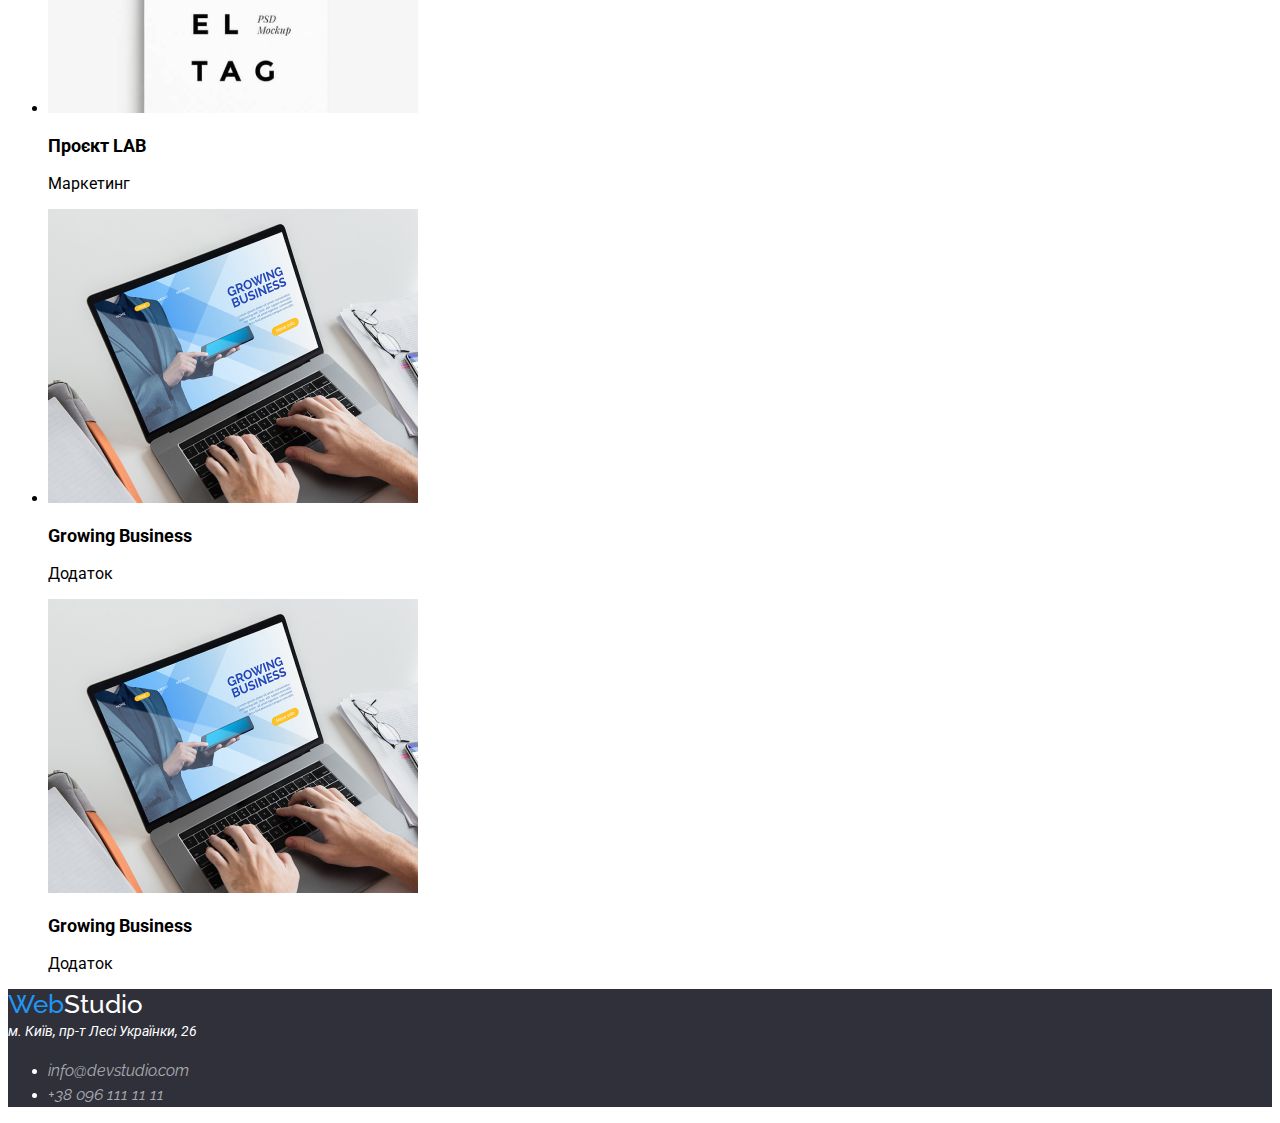
==== commit 13cd6484: "fix" ====
--- a/portfolio.html
+++ b/portfolio.html
@@ -3,6 +3,7 @@
 <head>
     <meta charset="UTF-8">
     <meta name="viewport" content="width=device-width, initial-scale=1.0">
+    <title>Document</title>
     <link rel="preconnect" href="https://fonts.googleapis.com">
     <link rel="preconnect" href="https://fonts.gstatic.com" crossorigin>
     <link href="https://fonts.googleapis.com/css2?family=Raleway:ital,wght@0,100..900;1,100..900&display=swap" rel="stylesheet">
@@ -10,85 +11,107 @@
     <link rel="preconnect" href="https://fonts.gstatic.com" crossorigin>
     <link href="https://fonts.googleapis.com/css2?family=Raleway:ital,wght@0,100..900;1,100..900&family=Roboto:ital,wght@0,100;0,300;0,400;0,500;0,700;0,900;1,100;1,300;1,400;1,500;1,700;1,900&display=swap" rel="stylesheet">
     <link rel="stylesheet" href="./portfolio.css">
-    <title>Document</title>
 </head>
 <body>
-    <header>
-        <nav>
-            <ul>
-                <li>
-                    <a class="blue-black" href="#"><span class="blue">Web</span><span class="black2">Studio</span></a>
+    <header class="header">
+        <a class="nav-link" href="#"><span class="header-blue">Web</span><span class="header-black2">Studio</span></a>
+        <nav class="header-nav">
+            <ul class="header-item">
+                <li class="header-item">
+                    <a class="nav-link" href="#">Студія</a>
                 </li>
-                <li>
-                    <a class="Medium" href="#">Студія</a>
+                <li class="header-item">
+                    <a class="nav-link" href="./portfolio.html">Портфоліо</a>
                 </li>
-                <li>
-                    <a class="Medium" href="./portfolio.html">Портфоліо</a>
+                <li class="header-item">
+                    <a class="nav-link" href="#">Контакти</a>
                 </li>
-                <li>
-                    <a class="Medium" href="#">Контакти</a>
+                <li class="header-item">
+                    <a class="lnav-link"href="mailto:info@devstudio.com">info@devstudio.com</a>
                 </li>
-                <li>
-                    <a class="Medium" href="mailto: info@devstudio.com">info@devstudio.com</a>
-                </li>
-                <li>
-                    <a class="Medium" href="tel: +380961111111">+38 096 111 11 11</a>
+                <li class="header-item">
+                    <a class="nav-link" href="tel:+380961111111">+38 096 111 11 11</a>
                 </li>
             </ul>
         </nav>
     </header>
     <main>
-        <section>
-            <ul class="button">
-       <li> <button>Усі</button></li>
-       <li> <button>Веб-сайти</button></li>
-       <li> <button>Додатки</button></li>
-       <li> <button>Дизайн</button></li>
-       <li> <button>Маркетинг</button></li>
+        <section class="card">
+            <ul class="card-list">
+       <li class="card-item" type="button"> <button>Усі</button></li>
+       <li class="card-item" type="button"> <button>Веб-сайти</button></li>
+       <li class="card-item" type="button"> <button>Додатки</button></li>
+       <li class="card-item" type="button"> <button>Дизайн</button></li>
+       <li class="card-item" type="button"> <button>Маркетинг</button></li>
         </ul>
-       <ul>
-        <li> <img src="./img/imgf1.png" alt="Технокряк">
-        <h3>Технокряк</h3>
-        <p>Веб-сайт</p></li>
-       <li> <img src="./img/imgf2.png" alt="Постер New Orlean vs Golden Star">
-        <h3>Постер New Orlean vs Golden Star</h3>
-        <p>Дизайн</p></li>
-       <li> <img src="./img/imgf3.png" alt="Ресторан Seafood">
-        <h3>Ресторан Seafood</h3>
-        <p>Додаток</p></li>
-       <li> <img src="./img/imgf4.png" alt="Проєкт Prime">
-        <h3>Проєкт Prime</h3>
-        <p>Маркетинг</p></li>
-       <li> <img src="./img/imgi.png" alt="Проєкт Boxes">
-       <li> <h3>Проєкт Boxes</h3>
-       <li> <p>Додаток</p></li>
-       <li> <img src="./img/imgf5.png" alt="Inspiration has no Borders">
-        <h3>Inspiration has no Borders</h3>
-        <p>Веб-сайт</p></li>
-       <li> <img src="./img/imgf7.png" alt="Видання Limited Edition">
-        <h3>Видання Limited Edition</h3>
-        <p>Дизайн</p></li>
-       <li> <img src="./img/imgf8.png" alt="Проєкт LAB">
-        <h3>Проєкт LAB</h3>
-        <p>Маркетинг</p></li>
-       <li> <img src="./img/imgf9.png" alt="Growing Business">
-        <h3>Growing Business</h3>
-        <p>Додаток</p></li>
-    </ul>
-    </section>
+        <ul>
+            <li>
+                <img src="./img/noutbuk.png" alt="Технокряк">
+                <h3>Технокряк</h3>
+                <p>Веб-сайт</p>
+            </li>
+            <li>
+                <img src="./img/basketbol.png" alt="Постер New Orlean vs Golden Star">
+                <h3>Постер New Orlean vs Golden Star</h3>
+                <p>Дизайн</p>
+            </li>
+            <li>
+                 <img src="./img/fish.png" alt="Ресторан Seafood">
+                <h3>Ресторан Seafood</h3>
+                <p>Додаток</p>
+            </li>
+            <li>
+                 <img src="./img/naushniki.png" alt="Проєкт Prime">
+                <h3>Проєкт Prime</h3>
+                <p>Маркетинг</p>
+            </li>
+            <li>
+                <img src="../img/box.png" alt="Проєкт Boxes">
+                <h3>Проєкт Boxes</h3>
+                <p>Додаток</p>
+            </li>
+            <li>
+                <img src="./img/book.png" alt="Видання Limited Edition">
+                <h3>Видання Limited Edition</h3>
+                <p>Дизайн</p>
+            </li>
+            <li>
+                <img src="./img/lentochka.png" alt="Проєкт LAB">
+                <h3>Проєкт LAB</h3>
+                <p>Маркетинг</p>
+            </li>
+            <li>
+                <img src="./img/lentochka.png" alt="Проєкт LAB">
+            <h3>Проєкт LAB</h3>
+            <p>Маркетинг</p>
+            </li>
+            <li>
+                <img src="./img/nout.png" alt="Growing Business">
+                <h3>Growing Business</h3>
+                <p>Додаток</p>
+            </li>
+            
+           <img src="./img/nout.png" alt="Growing Business">
+            <h3>Growing Business</h3>
+            <p>Додаток</p>
+        </ul>
+        </section>
     </main>
     <footer>
-        <a href="#" class="white"><span class="footer-web">Web</span><span class="footer-studio">Studio</span></a>
-     
-        <address class="Regular">
-                м. Київ, пр-т Лесі Українки, 26
-        
-        <br><a class="Regular" href="malito: info@devstudio.com">info@devstudio.com</a>
-        
-        
-        <br><a class="Regular" href="tel:+380961111111">+38 096 111 11 11</a>
-        
-    </address>
+    <a href="./index.html" class="footer-logo"><span class="footer-web">Web</span><span class="footer-studio">Studio</span></a>
+
+
+    <address class="address">
+           <a href="http://surl.li/tvaqo" target="_blank" class="address-link"> м. Київ, пр-т Лесі Українки, 26</a>
+
+           <ul class="footer-item">
+            <li class="footer-item">
+                <a href="mailto:info@devstudio.com" class="footer-link">info@devstudio.com</a>
+            </li>
+            <li class="footer-item">
+                <a href="tel:+380961111111" class="footer-link">+38 096 111 11 11</a>
+            </li>
+        </ul>
     </footer>
 
 </body>
--- a/portfolio.css
+++ b/portfolio.css
@@ -1,44 +1,41 @@
+:root{
+  --accent-color:#2196F3;
+--logo-color: #000;
+--text-color:#212121;
+--additional-color: #757575;
+--footer-namber:rgba(255, 255, 255, 0.60);
+--footer-background: #2F303A;
+--team-background:#F5F4FA;
+--main-background:#FFF;
+
+}
+
 footer{
-    background-color: #2F303A;
+    background-color:var(--footer-background);
     color: white;
 }
-.button button:hover {
-    background-color: #2196F3
+.card-item button:hover {
+    background-color:var(--accent-color);
 }
 
-.white {
-  color: white;
-  font-family: 'Raleway', sans-serif;
-  font-weight: 500;
-  font-size: 26px;
-}
-
-.footer-web {
-  color: #2196F3;
-}
-
-.footer-studio {
-  color: white;
-}
-
-.button {
+button {
   font-family: 'Roboto', sans-serif;
     font-weight: 500;
     font-size: 16px;
 }
 
-.blue {
-    color: #2196F3;
+.header-blue {
+    color: var(--accent-color);
   }
   
-  .black2 {
-    color: black;
+  .header-black2 {
+    color: var(--logo-color);
   }
 
-  .blue-black {
+  .nav-link {
     font-family: 'Raleway', sans-serif;
-    font-weight: 700;
-    font-size: 26px;
+    font-weight: 500;
+    font-size: 14px;
   }
 
   a {
@@ -57,15 +54,32 @@
     font-size: 16px;
   }
 
-  .Medium {
-    font-family: 'Roboto', sans-serif;
+  .footer-logo {
+    color: var(--main-background);
+    font-family: 'Raleway', sans-serif;
     font-weight: 500;
-    font-size: 14px;
-  }
+    font-size: 26px;
+}
 
-  .Regular {
+.footer-web {
+    color: var(--accent-color);
+}
+.footer-studio {
+    color: var(--main-background);
+}
+
+.footer-link {
+  color:var(--footer-namber);
+  font-family: 'Raleway', sans-serif;
+  font-weight: 400;
+  font-size: 16px;
+  line-height: 24px;
+}
+
+  .address-link {
     font-family: 'Roboto', sans-serif;
     font-weight: 400; 
     font-size: 14px;
+    line-height: 24px;
+    color: var(--main-background);
   }
-
